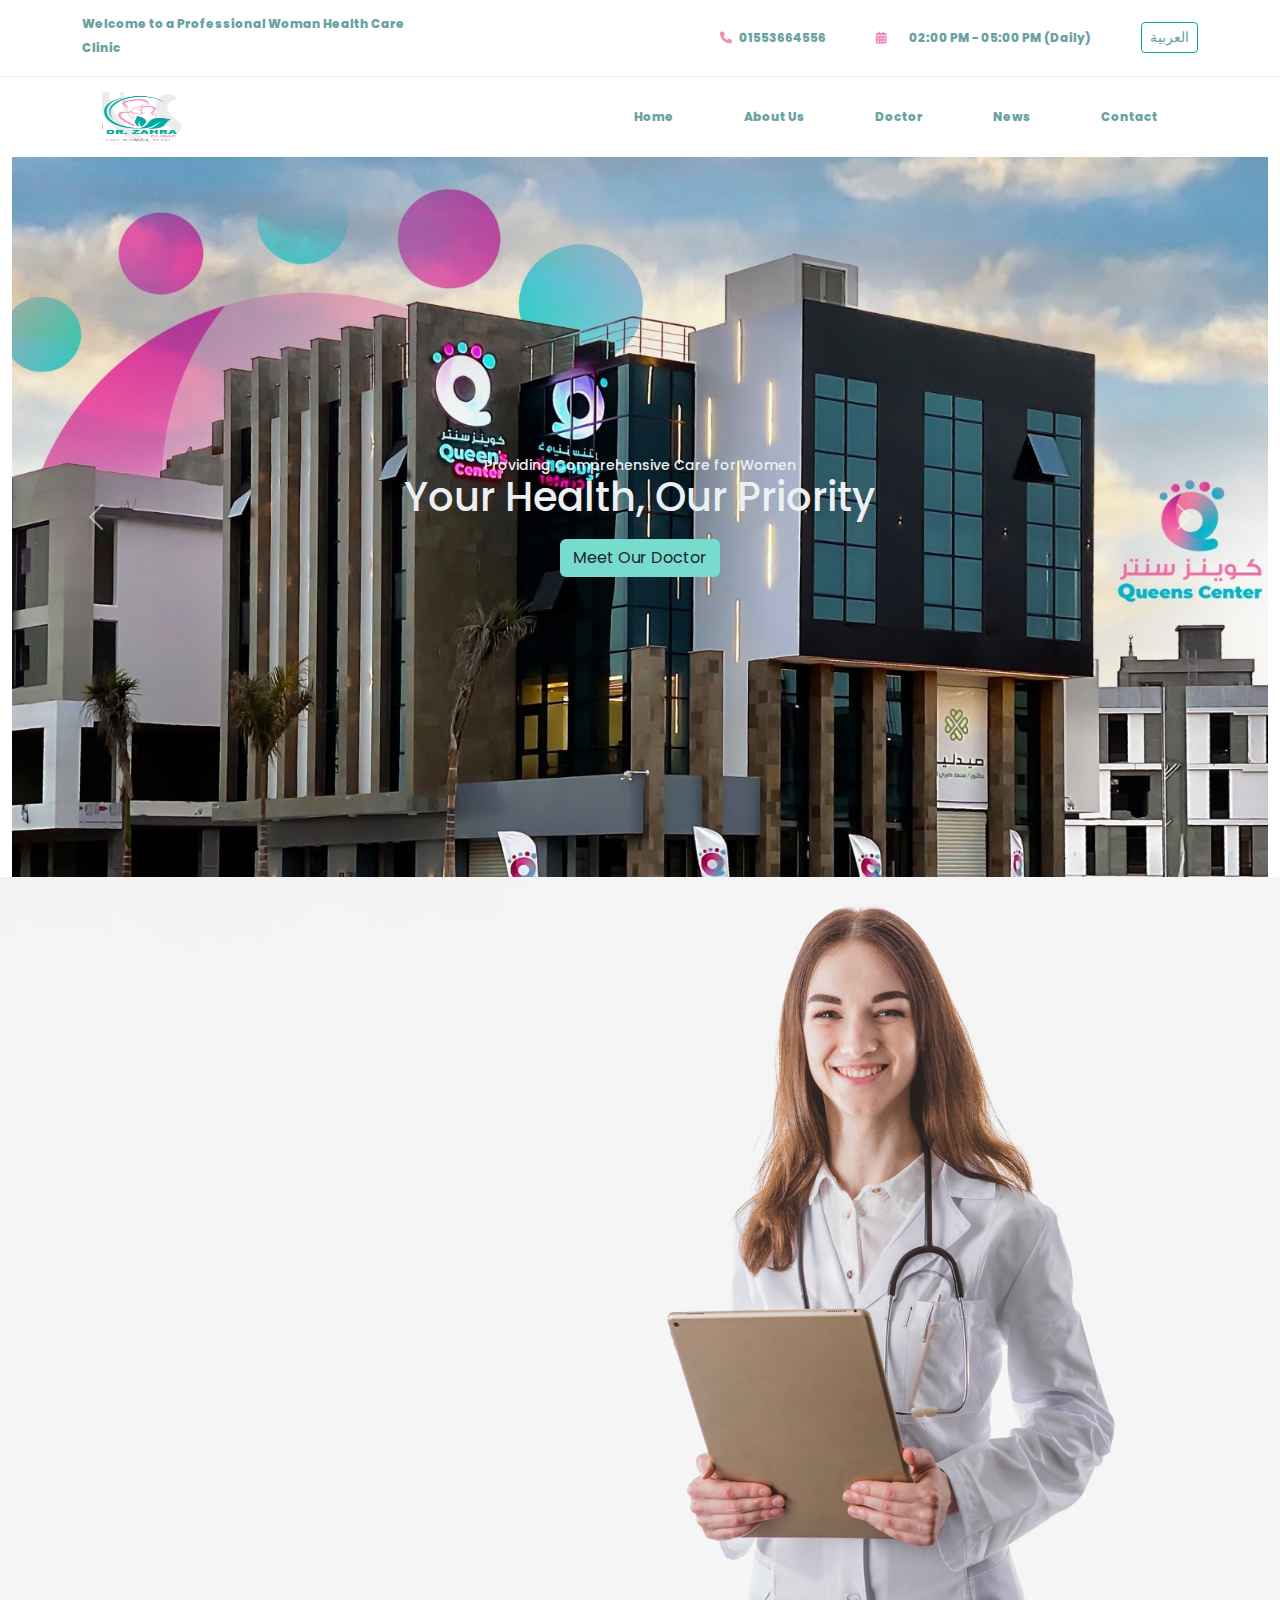
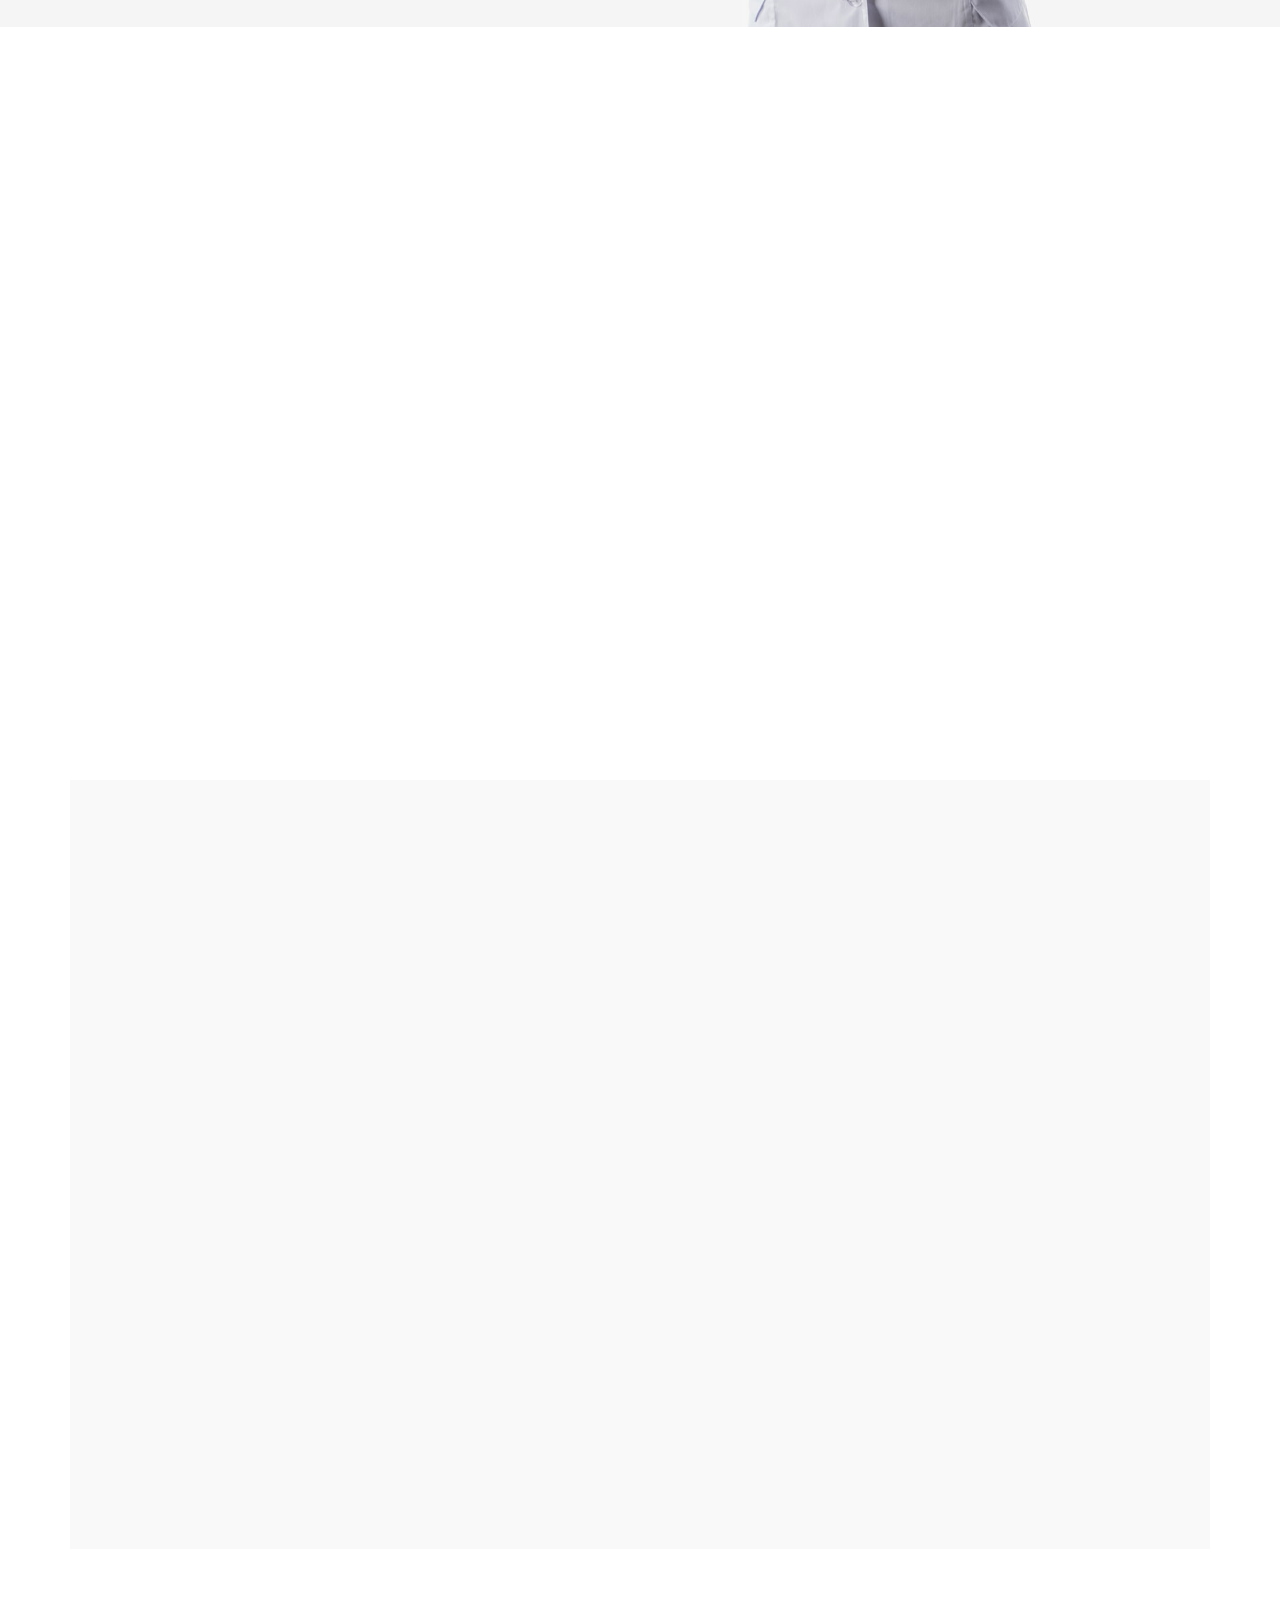
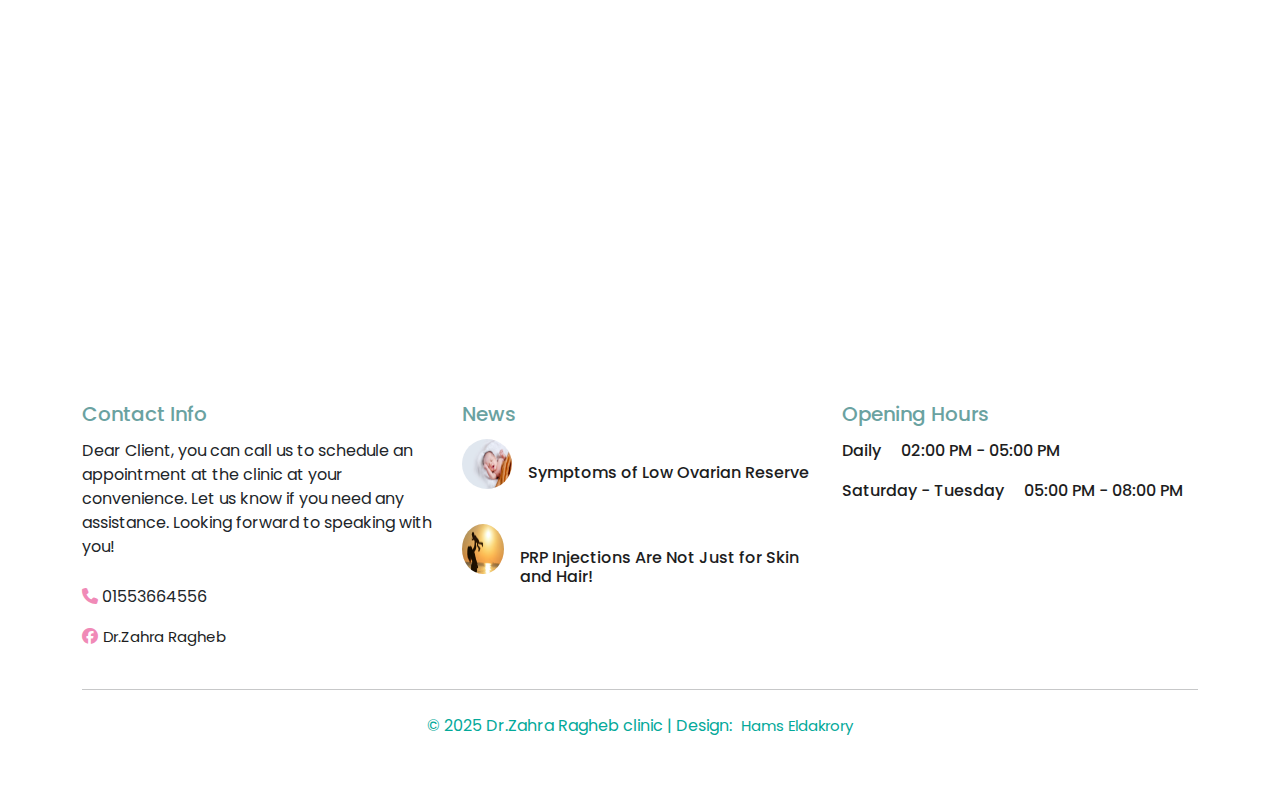
==== index.html @ 0538b7ca "edit photos link" ====
<!DOCTYPE html>
<html lang="en" dir="ltr">
<head>
    <meta charset="UTF-8">
    <meta name="viewport" content="width=device-width, initial-scale=1.0">
    <title>DR/Zahra Clinic</title>
    <link href="https://cdn.jsdelivr.net/npm/bootstrap@5.3.3/dist/css/bootstrap.min.css" rel="stylesheet">
    <script src="https://cdn.jsdelivr.net/npm/bootstrap@5.3.3/dist/js/bootstrap.bundle.min.js"></script>
    <link rel="stylesheet" href="https://cdnjs.cloudflare.com/ajax/libs/font-awesome/6.7.2/css/all.min.css">
    <link rel="stylesheet" href="https://cdnjs.cloudflare.com/ajax/libs/animate.css/4.1.1/animate.min.css"/>
    <link rel="stylesheet" href="./style/main.css">
    <script src="https://cdnjs.cloudflare.com/ajax/libs/wow/1.1.2/wow.min.js"></script>
</head>
<body>
    <header>
        <div class="container">
            <div class="row align-items-center">
                <div class="col-md-4 col-sm-5">
                    <p data-en="Welcome to a Professional Woman Health Care Clinic" data-ar="مرحبًا بكم في عيادة الرعاية الصحية المتخصصة للنساء">Welcome to a Professional Woman Health Care Clinic</p>
                </div>
                <div class="details col-md-8 col-sm-7 text-md-end">
                    <span class="me-3"><i class="fa-solid fa-phone"></i> 01553664556</span>
                    <span class="me-3"><i class="fa-solid fa-calendar-days"></i> <span data-en="02:00 PM - 05:00 PM (Daily)" data-ar="02:00 م - 05:00 م (يوميًا)">02:00 PM - 05:00 PM (Daily)</span></span>
                    <button id="lang-switch" class="btn btn-sm ">العربية</button>
                </div>
            </div>
        </div>
    </header>
    
    <nav class="navbar navbar-expand-lg navbar-light">
        <div class="container">
            <a class="navbar-brand" href="clinic.html"><img src="public/logo-removebg-preview.png" alt="logo"></a>
            <button class="navbar-toggler" type="button" data-bs-toggle="collapse" data-bs-target="#navbarNav">
                <span class="navbar-toggler-icon"></span>
            </button>
            <div class="collapse navbar-collapse" id="navbarNav">
                <ul class="navbar-nav ms-auto">
                    <li class="nav-item"><a class="nav-link" href="#top" data-en="Home" data-ar="الرئيسية">Home</a></li>
                    <li class="nav-item"><a class="nav-link" href="#about" data-en="About Us" data-ar="معلومات عنا">About Us</a></li>
                    <li class="nav-item"><a class="nav-link" href="#doctor-section" data-en="Doctor" data-ar="الطبيبة">Doctor</a></li>
                    <li class="nav-item"><a class="nav-link" href="#news" data-en="News" data-ar="الأخبار">News</a></li>
                    <li class="nav-item"><a class="nav-link" href="#google-map" data-en="Contact" data-ar="تواصل معنا">Contact</a></li>
                </ul>
            </div>
        </div>
    </nav>
    <!--Home-->
<section id="home" class="slider">
    <div class="container-fluid">
        <div class="row">
            <div id="carouselExample" class="carousel slide" data-bs-ride="carousel">
                <div class="carousel-inner">
                    <div class="carousel-item active item-first">
                        <div class="caption text-center">
                            <div class=" words offset-md-1 col-md-10">
                                <h3 data-en="Providing Comprehensive Care for Women" data-ar="توفير رعاية متكاملة ومتميزة للنساء">Providing Comprehensive Care for Women</h3>
                                <h1 data-en="Your Health, Our Priority" data-ar="صحتك هي أولويتنا">Your Health, Our Priority</h1>
                                <a href="#doctor-section" class="btn banner-btn" data-en="Meet Our Doctor" data-ar="تعرف على الطبيبة">Meet Our Doctor</a>
                            </div>
                        </div>
                    </div>
                    <div class="carousel-item item-second">
                        <div class="caption text-center">
                            <div class="words offset-md-1 col-md-10">
                                <h3 data-en="Dedicated to Women's Wellness" data-ar="مكرسون لصحة المرأة">Dedicated to Women's Wellness</h3>
                                <h1 data-en="Empowering Healthy Lives" data-ar="رعاية متكاملة لصحة الأم والجنين">Empowering Healthy Lives</h1>
                                <a href="#about" class="btn banner-btn" data-en="More About Us" data-ar="المزيد عنا">More About Us</a>
                            </div>
                        </div>
                    </div>
                    <div class="carousel-item item-third">
                        <div class="words caption text-center">
                            <div class="offset-md-1 col-md-10">
                                <h3 data-en="Expert Care for Every Stage of Life" data-ar="رعاية متخصصة لكل مرحلة من مراحل الحياة">Expert Care for Every Stage of Life</h3>
                                <h1 data-en="Compassionate & Personalized Treatment" data-ar="عناية لطيفة ومخصصة للمرأة">Compassionate & Personalized Treatment</h1>
                                <a href="#news" class="btn banner-btn" data-en="News" data-ar="الأخبار">News</a>
                            </div>
                        </div>
                    </div>
                </div>
                <button class="carousel-control-prev" type="button" data-bs-target="#carouselExample" data-bs-slide="prev">
                    <span class="carousel-control-prev-icon" aria-hidden="true"></span>
                    <span class="visually-hidden">Previous</span>
                </button>
                <button class="carousel-control-next" type="button" data-bs-target="#carouselExample" data-bs-slide="next">
                    <span class="carousel-control-next-icon" aria-hidden="true"></span>
                    <span class="visually-hidden">Next</span>
                </button>
            </div>
        </div>
    </div>
</section>
<!--About Us-->
<section id="about">
    <div class="container">
        <div class="row">
            <div class="col-lg-6 col-md-6">
                <div class="about-info">
                    <h2 class="wow animate__animated animate__fadeInUp" id="fadeElement" data-wow-delay="0.6s" data-en="Welcome to our clinic for Women's Health Care" data-ar="مرحبًا بكم في عيادتنا لرعاية صحة المرأة">Welcome to our clinic for Women's Health Care</h2>
                    <div class="wow animate__animated animate__fadeInUp" id="fadeText" data-wow-delay="0.8s">
                        <p class="ms-3" data-en="A women's and obstetrics clinic is dedicated to providing exceptional healthcare 
                        services tailored to women's needs. The clinic specializes in advanced fertility treatments, 
                        including IVF (In Vitro Fertilization) and plasma injections, to support women facing fertility challenges. 
                        It also offers pain-free delivery options to ensure a comfortable and safe childbirth experience. 
                        Committed to the highest standards of hygiene and care, the clinic prioritizes sterilization and patient comfort, 
                        creating a safe and reassuring environment for every woman. With expert medical professionals and state-of-the-art 
                        technology, the clinic strives to provide compassionate and effective care, ensuring the well-being of women 
                        at every stage of their journey." 
                        data-ar="تكرس عيادتنا لصحة المرأة وتقديم خدمات رعاية صحية متميزة تلبي احتياجات النساء.
                        تتخصص العيادة في علاجات الخصوبة المتقدمة، بما في ذلك التلقيح الصناعي (IVF) 
                        وحقن البلازما، لدعم النساء اللاتي يواجهن تحديات الخصوبة. كما توفر خيارات ولادة بدون
                        ألم لضمان تجربة ولادة مريحة وآمنة.
                        نحن ملتزمون بأعلى معايير النظافة والرعاية، حيث نولي أهمية كبيرة للتعقيم وراحة المريضات، مما يخلق بيئة آمنة ومطمئنة لكل امرأة.
                        بفضل فريقنا الطبي المتخصص والتكنولوجيا الحديثة، نسعى لتقديم رعاية رحيمة وفعالة لضمان صحة المرأة في جميع مراحل حياتها.">"A women's and obstetrics clinic is dedicated to providing exceptional healthcare 
                        services tailored to women's needs. The clinic specializes in advanced fertility treatments, 
                        including IVF (In Vitro Fertilization) and plasma injections, to support women facing fertility challenges. 
                        It also offers pain-free delivery options to ensure a comfortable and safe childbirth experience. 
                        Committed to the highest standards of hygiene and care, the clinic prioritizes sterilization and patient comfort, 
                        creating a safe and reassuring environment for every woman. With expert medical professionals and state-of-the-art 
                        technology, the clinic strives to provide compassionate and effective care, ensuring the well-being of women 
                        at every stage of their journey." </p>
                    </div>
                    <figure class="profile wow animate__animated animate__fadeInUp ms-2" id="fadeFigure" data-wow-delay="1s">
                        <img src="/public/logo.png" class="img-fluid" alt="logo">
                        <figcaption>
                            <h6 data-en="Dr. Zahra Ragheb" data-ar="الدكتورة الزهراء اسماعيل راغب">Dr. Zahra Ragheb</h6>
                        </figcaption>
                    </figure>
                </div>
            </div>
        </div>
    </div>
</section>
<section class="container my-5" id="doctor-section">
    <div class="text-center mb-4 wow animate__animated animate__fadeInUp" data-wow-delay="0.3s">
        <h1 class="fw-bold" data-en="Meet Our Doctor" data-ar="تعرف على طبيبتنا">Meet Our Doctor</h1>
    </div>
    <div class="row align-items-center">
        <div class="col-md-6 wow animate__animated animate__fadeInUp" data-wow-delay="0.5s">
            <h3 class="fw-bold" data-en="Dr. Zahraa Ismail Ragheb" data-ar="الدكتورة الزهراء إسماعيل راغب">Dr. Zahraa Ismail Ragheb</h3>
            <ul>
                <li data-en="Lecturer and Consultant in Obstetrics, Gynecology, and Infertility at the Faculty of Medicine" data-ar="محاضرة ومستشارة في طب النساء والتوليد والعقم في كلية الطب">Lecturer and Consultant in Obstetrics, Gynecology, and Infertility at the Faculty of Medicine</li>
                <li data-en="Specialist in Obstetrics and Gynecology" data-ar="متخصصة في طب النساء والتوليد">Specialist in Obstetrics and Gynecology</li>
                <li data-en="Master's Degree in Obstetrics and Gynecology" data-ar="حاصلة على درجة الماجستير في طب النساء والتوليد">Master's Degree in Obstetrics and Gynecology</li>
                <li data-en="Fellow of the Royal College in England" data-ar="زميلة الكلية الملكية في إنجلترا">Fellow of the Royal College in England</li>
                <li data-en="Consultant in IVF (In Vitro Fertilization)" data-ar="استشارية في التلقيح الصناعي">Consultant in IVF (In Vitro Fertilization)</li>
                <li data-en="Consultant in Female Aesthetic Medicine" data-ar="استشارية في الطب التجميلي النسائي">Consultant in Female Aesthetic Medicine</li>
            </ul>
        </div>
        <div class="col-md-6 text-center wow animate__animated animate__fadeInUp" data-wow-delay="0.7s">
            <img src="public/pregnency.jpg" alt="Pregnant Woman" class="img-fluid rounded">
        </div>
    </div>
</section>
<!--News Section-->
<section id="news" class="container my-5">
    <div class="text-center mb-4 wow animate__animated animate__fadeInUp" data-wow-delay="0.3s">
        <h1 class="fw-bold" data-en="Latest News" data-ar="أحدث الأخبار">Latest News</h1>
    </div>

    <div class="row">
        <!-- News Item 1 -->
        <div class="col-lg-4 col-md-6 mb-4 wow animate__animated animate__fadeInUp" data-wow-delay="0.4s">
            <div class="news-thumb card border-0 shadow-sm">
                <a href="#" data-bs-toggle="modal" data-bs-target="#newsModal1">
                    <img src="public/photo3.jpg" class="card-img-top rounded" alt="">
                </a>
                <div class="card-body">
                    <h3 class="mt-2">
                        <a href="#" class="head text-decoration-none" data-bs-toggle="modal" data-bs-target="#newsModal1" data-en="Tips for Pregnant Women in the First Months" data-ar="نصائح للحوامل في الأشهر الأولى">Tips for Pregnant Women in the First Months</a>
                    </h3>
                    <p class="news-text" data-en="A pregnant woman can try some other habits to reduce nausea." data-ar="يمكن للمرأة الحامل تجربة بعض العادات لتقليل الغثيان.">A pregnant woman can try some other habits to reduce nausea.</p>
                    <button class="btn btn1 btn-sm" data-bs-toggle="modal" data-bs-target="#newsModal1" data-en="Read More" data-ar="اقرأ المزيد">Read More</button>
                </div>
            </div>
        </div>

        <!-- News Item 2 -->
        <div class="col-lg-4 col-md-6 mb-4 wow animate__animated animate__fadeInUp" data-wow-delay="0.5s">
            <div class="news-thumb card border-0 shadow-sm">
                <a href="#" data-bs-toggle="modal" data-bs-target="#newsModal2">
                    <img src="public/photo2 (1).jpg" class="card-img-top rounded" alt="">
                </a>
                <div class="card-body">
                    <h3 class="mt-2">
                        <a href="#" class="head text-decoration-none" data-bs-toggle="modal" data-bs-target="#newsModal2" data-en="PRP Injections Are Not Just for Skin and Hair!" data-ar="البلازما ليست للبشرةوالشعرفقط!">PRP Injections Are Not Just for Skin and Hair!</a>
                    </h3>
                    <p class="news-text" data-en="PRP (Platelet-Rich Plasma) is now being used in cosmetic gynecology for treatment." data-ar="استخدام حقن البلازما في طب التجميل النسائي للعلاج.">PRP (Platelet-Rich Plasma) is now being used in cosmetic gynecology for treatment.</p>
                    <button class="btn btn1 btn-sm" data-bs-toggle="modal" data-bs-target="#newsModal2" data-en="Read More" data-ar="اقرأ المزيد">Read More</button>
                </div>
            </div>
        </div>

        <!-- News Item 3 -->
        <div class="col-lg-4 col-md-6 mb-4 wow animate__animated animate__fadeInUp" data-wow-delay="0.6s">
            <div class="news-thumb card border-0 shadow-sm">
                <a href="#" data-bs-toggle="modal" data-bs-target="#newsModal3">
                    <img src="public/photo2 (2).jpg" class="card-img-top rounded" alt="">
                </a>
                <div class="card-body">
                    <h3 class="mt-2">
                        <a href="#" class="head text-decoration-none" data-bs-toggle="modal" data-bs-target="#newsModal3" data-en="Symptoms of Low Ovarian Reserve" data-ar="أعراض انخفاض مخزون المبيض">Symptoms of Low Ovarian Reserve</a>
                    </h3>
                    <p class="news-text" data-en="There are no clear symptoms indicating a decrease in ovarian reserve." data-ar="لا توجد أعراض واضحة تشير إلى انخفاض مخزون المبيض.">There are no clear symptoms indicating a decrease in ovarian reserve.</p>
                    <button class="btn btn1 btn-sm" data-bs-toggle="modal" data-bs-target="#newsModal3" data-en="Read More" data-ar="اقرأ المزيد">Read More</button>
                </div>
            </div>
        </div>
    </div>
</section>
    <!-- News Modals -->
    <div class="modal fade" id="newsModal1" tabindex="-1" aria-labelledby="newsModal1Label" aria-hidden="true">
        <div class="modal-dialog modal-lg">
            <div class="modal-content">
                <div class="modal-header">
                    <h5 class="modal-title" id="newsModal1Label" data-en="Tips for Pregnant Women in the First Months" data-ar="نصائح للحوامل في الأشهر الأولى">Tips for Pregnant Women in the First Months</h5>
                    <button type="button" class="btn-close" data-bs-dismiss="modal" aria-label="Close"></button>
                </div>
                <div class="modal-body">
                    <img src="public/photo3.jpg" class="img-fluid mb-3" alt="">
                    <p data-en="Morning sickness is one of the most annoying symptoms for women at the beginning of pregnancy. Some women experience nausea and vomiting throughout the first months of pregnancy, which can be extremely bothersome. Although it can be difficult to control this type of nausea, doctors recommend certain tips for pregnant women in early pregnancy to help reduce morning sickness. Some of the most important tips include:" data-ar="الغثيان الصباحي هو أحد أكثر الأعراض إزعاجًا للنساء في بداية الحمل. تعاني بعض النساء من الغثيان والقيء خلال الأشهر الأولى من الحمل، مما قد يكون مزعجًا للغاية. على الرغم من صعوبة التحكم في هذا النوع من الغثيان، يوصي الأطباء ببعض النصائح للحوامل في بداية الحمل للمساعدة في تقليل الغثيان الصباحي. ومن أهم هذه النصائح:">
                    Morning sickness is one of the most annoying symptoms for women at the beginning of pregnancy. Some women experience nausea and vomiting throughout the first months of pregnancy, which can be extremely bothersome.
                    </p>
                    <ul class="modal-list">
                        <li data-en="Avoid using creams and perfumes with strong scents." data-ar="تجنب استخدام الكريمات والعطور ذات الروائح القوية.">Avoid using creams and perfumes with strong scents.</li>
                        <li data-en="Do not sleep on an empty stomach; eat a piece of fruit or drink a glass of milk before bedtime." data-ar="لا تنامي على معدة فارغة؛ تناولي قطعة من الفاكهة أو كوبًا من الحليب قبل النوم.">Do not sleep on an empty stomach; eat a piece of fruit or drink a glass of milk before bedtime.</li>
                        <li data-en="Do not move impublictely after waking up; rest for a while, drink a glass of juice, and then start moving." data-ar="لا تتحركي فور الاستيقاظ؛ استريحي قليلًا، اشربي كوبًا من العصير، ثم ابدئي بالحركة.">Do not move impublictely after waking up; rest for a while, drink a glass of juice, and then start moving.</li>
                        <li data-en="Avoid eating fried and fatty foods for dinner. Instead, opt for a light and healthy meal consisting of yogurt, fruit, and a glass of juice." data-ar="تجنبي تناول الأطعمة المقلية والدهنية في العشاء. بدلًا من ذلك، اختاري وجبة خفيفة وصحية تتكون من الزبادي، الفاكهة، وكوب من العصير.">Avoid eating fried and fatty foods for dinner. Instead, opt for a light and healthy meal consisting of yogurt, fruit, and a glass of juice.</li>
                    </ul>
                </div>
            </div>
        </div>
    </div>
    
    <div class="modal fade" id="newsModal2" tabindex="-1" aria-labelledby="newsModal2Label" aria-hidden="true">
        <div class="modal-dialog modal-lg">
            <div class="modal-content">
                <div class="modal-header">
                    <h5 class="modal-title" id="newsModal2Label" data-en="PRP Injections Are Not Just for Skin and Hair!" data-ar="حقن البلازما ليست فقط للبشرة والشعر!">PRP Injections Are Not Just for Skin and Hair!</h5>
                    <button type="button" class="btn-close" data-bs-dismiss="modal" aria-label="Close"></button>
                </div>
                <div class="modal-body">
                    <img src="public/photo2 (1).jpg" class="img-fluid mb-3" alt="">
                    <p data-en="PRP (Platelet-Rich Plasma) is now being used in cosmetic gynecology for the treatment of:" data-ar="يتم الآن استخدام حقن البلازما الغنية بالصفائح الدموية (PRP) في طب التجميل النسائي لعلاج:">
                    PRP (Platelet-Rich Plasma) is now being used in cosmetic gynecology for the treatment of:</p>
                    <ul class="modal-list">
                        <li data-en="Mild vaginal laxity" data-ar="ارتخاء مهبلي خفيف">Mild vaginal laxity</li>
                        <li data-en="Early stages of urinary incontinence" data-ar="المراحل المبكرة من سلس البول">Early stages of urinary incontinence</li>
                        <li data-en="Vaginal dryness and recurrent infections" data-ar="جفاف المهبل والالتهابات المتكررة">Vaginal dryness and recurrent infections</li>
                        <li data-en="Low sexual arousal in women by injecting PRP into specific areas that enhance nerve signal transmission to the brain" data-ar="ضعف الإثارة الجنسية لدى النساء من خلال حقن البلازما في مناطق معينة تعزز نقل الإشارات العصبية إلى الدماغ">Low sexual arousal in women by injecting PRP into specific areas that enhance nerve signal transmission to the brain</li>
                        <li data-en="Brightening and rejuvenation of the intimate area" data-ar="تفتيح وتجديد المنطقة الحساسة">Brightening and rejuvenation of the intimate area</li>
                    </ul>
                </div>
            </div>
        </div>
    </div>
    <div class="modal fade" id="newsModal3" tabindex="-1" aria-labelledby="newsModal3Label" aria-hidden="true">
        <div class="modal-dialog modal-lg">
            <div class="modal-content">
                <div class="modal-header">
                    <h5 class="modal-title" id="newsModal3Label" data-en="Symptoms of Low Ovarian Reserve" data-ar="أعراض انخفاض مخزون المبيض">Symptoms of Low Ovarian Reserve</h5>
                    <button type="button" class="btn-close" data-bs-dismiss="modal" aria-label="Close"></button>
                </div>
                <div class="modal-body">
                    <img src="public/photo2 (2).jpg" class="img-fluid mb-3" alt="">
                    <p data-en="There are no clear symptoms indicating a decrease in ovarian reserve. However, some symptoms may appear in women experiencing this condition, such as:" data-ar="لا توجد أعراض واضحة تشير إلى انخفاض مخزون المبيض. ومع ذلك، قد تظهر بعض الأعراض لدى النساء اللاتي يعانين من هذه الحالة، مثل:">
                    There are no clear symptoms indicating a decrease in ovarian reserve. However, some symptoms may appear in women experiencing this condition, such as:</p>
                    <ul class="modal-list">
                        <li data-en="Difficulty getting pregnant." data-ar="صعوبة في الحمل.">Difficulty getting pregnant.</li>
                        <li data-en="Missed or delayed menstrual periods." data-ar="غياب أو تأخر الدورة الشهرية.">Missed or delayed menstrual periods.</li>
                        <li data-en="Shorter menstrual cycles (less than the normal average for a 28-year-old woman)." data-ar="دورات شهرية أقصر من المعتاد (أقل من المتوسط الطبيعي للمرأة البالغة من العمر 28 عامًا).">Shorter menstrual cycles (less than the normal average for a 28-year-old woman).</li>
                        <li data-en="Heavy menstrual bleeding." data-ar="نزيف حاد أثناء الدورة الشهرية.">Heavy menstrual bleeding.</li>
                        <li data-en="Miscarriage." data-ar="الإجهاض.">Miscarriage.</li>
                    </ul>
                    <p data-en="Some women may also experience primary ovarian insufficiency, which can cause symptoms such as:" data-ar="قد تعاني بعض النساء أيضًا من فشل المبيض الأولي، والذي قد يسبب أعراضًا مثل:">
                    Some women may also experience primary ovarian insufficiency, which can cause symptoms such as:</p>
                    <ul class="modal-list">
                        <li data-en="Hot flashes." data-ar="هبات ساخنة.">Hot flashes.</li>
                        <li data-en="Irregular menstrual cycles." data-ar="دورات شهرية غير منتظمة.">Irregular menstrual cycles.</li>
                        <li data-en="Vaginal dryness." data-ar="جفاف المهبل.">Vaginal dryness.</li>
                    </ul>
                    <p data-en="Diagnosis of Low Ovarian Reserve:" data-ar="تشخيص انخفاض مخزون المبيض:">
                    Diagnosis of Low Ovarian Reserve:</p>
                    <ul class="modal-list">
                        <li data-en="Blood Test - A blood test is performed on the second or third day of the menstrual cycle." data-ar="اختبار الدم - يتم إجراء فحص الدم في اليوم الثاني أو الثالث من الدورة الشهرية.">Blood Test - A blood test is performed on the second or third day of the menstrual cycle.</li>
                        <li data-en="Ultrasound Examination - A transvaginal ultrasound is used to assess the size of the ovaries and count the number of follicles in each ovary." data-ar="فحص الموجات فوق الصوتية - يتم استخدام الموجات فوق الصوتية عبر المهبل لتقييم حجم المبايض وحساب عدد الجريبات في كل مبيض.">Ultrasound Examination - A transvaginal ultrasound is used to assess the size of the ovaries and count the number of follicles in each ovary.</li>
                    </ul>
                </div>
            </div>
        </div>
    </div>
    <!-- GOOGLE MAP -->
<section id="google-map">
    <iframe src="https://www.google.com/maps/embed?pb=!1m14!1m8!1m3!1d3989.818320343149!2d0!3d0!3m2!1i1024!2i768!4f13.1!3m3!1m2!1s0x1458bf22a10bf0bf%3A0x7fbb64bd4aef137c!2z2YPZiNmK2YbYsiDYs9mG2KrYsSBRdWVlbnMgQ2VudGVy!5e0!3m2!1sen!2seg!4v1739269376881!5m2!1sen!2seg" width="100%" height="350" style="border:0;" allowfullscreen="" loading="lazy" referrerpolicy="no-referrer-when-downgrade"></iframe>
</section>

<!-- FOOTER -->
<footer class="py-5">
    <div class="container">
        <div class="row">
            <div class="col-md-4">
                <h5 data-en="Contact Info" data-ar="معلومات الاتصال">Contact Info</h5>
                <p data-en="Dear Client, you can call us to schedule an appointment at the clinic at your convenience. Let us know if you need any assistance. Looking forward to speaking with you!" data-ar="عزيزي العميل، يمكنك الاتصال بنا لتحديد موعد في العيادة في الوقت المناسب لك. أخبرنا إذا كنت بحاجة إلى أي مساعدة. نتطلع للتحدث معك!">
                Dear Client, you can call us to schedule an appointment at the clinic at your convenience. Let us know if you need any assistance. Looking forward to speaking with you!</p>
                <div class="contact-info">
                    <p> <i class="fa-solid fa-phone"></i> 01553664556 </p>
                    <p> <i class="fa-brands fa-facebook"></i><a href="https://www.facebook.com/profile.php?id=100064726072181" target="_blank">Dr.Zahra Ragheb</a></p>
                </div>
            </div>

            <div class="col-md-4">
                <h5 data-en="News" data-ar="الأخبار">News</h5>
                <div class="latest-stories d-flex">
                    <div class="stories-image">
                        <img src="public/photo2 (2).jpg" class="img-fluid" alt="">
                    </div>
                    <div class="stories-info ms-3">
                        <a href="#news"><h6 data-en="Symptoms of Low Ovarian Reserve" data-ar="أعراض انخفاض مخزون المبيض">Symptoms of Low Ovarian Reserve</h6></a>
                    </div>
                </div>
                <div class="latest-stories d-flex">
                    <div class="stories-image">
                        <img src="public/photo2 (1).jpg" class="img-fluid" alt="">
                    </div>
                    <div class="stories-info ms-3">
                        <a href="#news"><h6 data-en="PRP Injections Are Not Just for Skin and Hair!" data-ar="حقن البلازما ليست فقط للبشرة والشعر!">PRP Injections Are Not Just for Skin and Hair!</h6></a>
                    </div>
                </div>
            </div>

            
            <div class="col-md-4 opening-hours">
                <h5 data-en="Opening Hours" data-ar="ساعات العمل">Opening Hours</h5>
                <p><span data-en="Daily" data-ar="يوميًا">Daily</span> <span class="ms-3" data-en="02:00 PM - 05:00 PM" data-ar="02:00 م - 05:00 م">02:00 PM - 05:00 PM</span></p>
                <p><span data-en="Saturday - Tuesday" data-ar="السبت - الثلاثاء">Saturday - Tuesday</span> <span class="ms-3" data-en="05:00 PM - 08:00 PM" data-ar="05:00 م - 08:00 م">05:00 PM - 08:00 PM</span></p>
            </div>
        </div>

        <hr class="my-4">

        <div class="row text-center reserved">
            <p>
                <span data-en="© 2025 Dr.Zahra Ragheb clinic | Design: " data-ar="© 2025 عيادة د.الزهراء اسماعيل راغب | التصميم: ">© 2025 Dr.Zahra Ragheb clinic | Design: </span>
                <a class="emailme" href="mailto:hamseldakrory14@gmail.com" data-en="Hams Eldakrory" data-ar="همس الدكروري">Hams Eldakrory</a>
            </p>
        </div>
    </div>
</footer>
<script>
    new WOW().init();
    document.getElementById("lang-switch").addEventListener("click", function () {
        let htmlTag = document.documentElement;
        let isEnglish = htmlTag.lang === "en";
        
        // switch lang and direction
        htmlTag.lang = isEnglish ? "ar" : "en";
        htmlTag.dir = isEnglish ? "rtl" : "ltr";
        document.body.style.textAlign = isEnglish ? "right" : "left";
        
       // update text
        document.querySelectorAll("[data-en]").forEach(el => {
            el.innerText = isEnglish ? el.getAttribute("data-ar") : el.getAttribute("data-en");
        });
        
       // switch lang button
        this.innerText = isEnglish ? "English" : "العربية";
    });
</script>
</body>
</html>
---- style/main.css ----
/* general styling*/
@import url('https://fonts.googleapis.com/css2?family=Tajawal:wght@300;400;700&family=Poppins:wght@300;400;700&display=swap');
:root {
    --mainPink:  #f08ab7;
    --mainWhite: #ecf0f2;
    --mainBlack: #201d1e;
    --darkGreen: #6aa2a1;
    --mainGreen: #04a99a;
    --transGreen:#77dccd;
}
*{
    margin: 0;
    padding: 0;
    box-sizing: border-box;
}
body{
    font-family: 'Poppins',sans-serif;
    direction: ltr;
    text-align: left;
}
html[lang="ar"] body {
  font-family: 'Tajawal', sans-serif;
  direction: rtl;
}
#lang-switch {
  border: 1px solid var(--mainGreen);
  color: var(--darkGreen);
}
#lang-switch:hover{
  background-color: var(--mainGreen);
  color: var(--mainWhite);
}
/*Header*/
header {
    border-bottom: 1px solid var(--mainWhite);
    display: flex;
  }

  header .details {
    padding-left: 0;
  }

html[lang="ar"] header .details {
  padding-right: 400px;
}

header p,header span {
    color: var(--darkGreen);
    font-size: 12px;
    line-height: 24px;
    padding-top: 12px;
    font-weight: 800;
  }

  header span {
    display: inline-block;
    padding: 10px 15px;
  }

  header span i {
    color: var(--mainPink);
    margin-right: 5px;
  }
html[lang="ar"] header span i {
    margin-right: 0;
    margin-left: 5px;
}

/*NavBar*/
.navbar {
    border: none;
    margin-bottom: 0;
    padding: 10px 0;
    position: sticky;
    top: 0;
    background-color:#ffffff;
    padding: 10px;
    z-index: 1000; 
    
}
.navbar-brand img{
    width:100px;
    height: 50px;
    border-radius: 20px;
    padding-left: 20px;
}

.navbar .navbar-nav .nav-item .nav-link {
    font-size: 12px;
    font-weight: 800;
    padding-right: 40px;
    padding-left: 30px;
    transition: all ease-in-out 0.4s;
    color: var(--darkGreen);
}
html[lang="ar"] .navbar-nav{
  padding-right:550px;

}
.navbar .navbar-nav  .nav-link {
    border-radius: 3px;
    font-weight: 800;
    padding-top: 20px;
    padding-bottom: 20px;
}
.navbar .navbar-nav  .nav-link:hover ,.navbar .navbar-nav  .nav-link:focus{
    color: var(--mainPink);
}
.navbar-toggler {
    border: none;
    padding-top: 10px;
}

/*Home*/
#home h1 {
  color: var(--mainWhite);
  padding-bottom: 10px;
  margin-top: 0;
}

#home h3 {
  color: var(--mainWhite);
  font-size: 14px;
  margin: 0;
}

.caption {
  display: flex;
  justify-content: center;
  flex-direction: column;
  text-align: center;
  height: 100%;
}
html[lang="ar"] .words{
  padding-right:200px;

}
.carousel-item {
  background-position: center;
  background-repeat: no-repeat;
  background-size: cover;
  height: 80vh;
}

.item-first {
  background-image: url(/public/banner1.jpg);
}

.item-second {
  background-image: url(/public/banner3\ \(2\).jpg);
}

.item-third {
  background-image: url(/public/banner5.jpg);
}
.banner-btn{
  background-color: var(--transGreen);
}
.banner-btn:hover{
  background-color: var(--mainGreen);
}

/*About Us*/
#about {
  background: url('/public/about-bg.jpg') no-repeat top center;
  background-size: cover;
  padding-top: 150px;
  padding-bottom: 150px;
}
html[lang="ar"] #about{
  background: url('/public/about-bgM.jpg')  no-repeat top center;
  background-size: cover;
  padding-top: 150px;
  padding-bottom: 150px;
}
.profile {
  display: flex;
  align-items: center;
  margin-top: 1em;
}
.fa-solid{
  color: var(--mainPink);
}
#fadeElement{
  color: var(--darkGreen);
  padding-bottom: 5px;
}
.profile img {
  border-radius: 50%;
  width: 40px;
  height: 40px;
  margin-right: 1em;
}
.profile figcaption h5 {
  margin-top: 5px;
}

/*Doctor*/

#doctor-section {
  padding: 50px 0;
}

/* Section Header */
#doctor-section h1 {
  text-align: center;
  font-weight: 1000;
  margin-top: 20px;
  margin-bottom: 70px;
  color:var(--darkGreen);
}

/* Doctor Name */
#doctor-section h3 {
  font-size: 1.8rem;
  font-weight: 700;
  margin-bottom: 30px;
  color:var(--mainPink);
}

/* Doctor Description */
#doctor-section li {
  color:var(--mainBlack);
  line-height: 1.6;
  margin-bottom: 20px;
}

/* Doctor Image */
#doctor-section img {
  width: 100%;
  border-radius: 10px;
  object-fit: cover;
  box-shadow: 0px 4px 6px rgba(0, 0, 0, 0.1);
}

/* Responsive Design */
@media (max-width: 992px) {
  #doctor-section .row {
    flex-direction: column;
    text-align: center;
  }
}

/*News*/

#news {
  background: #f9f9f9;
  background-attachment: fixed;
  background-size: cover;
  padding: 60px 0;
}
#news h1{
  text-align: center;
  font-weight: 1000;
  margin-top: 20px;
  margin-bottom: 70px;
  color:var(--darkGreen);
}
.news-image img {
  width: 100%;
  border-radius: 10px;
}
.head{
  color: var(--mainPink);
}
.btn1 {
  background: var(--transGreen);
}
.btn1:hover{
  background:var(--mainGreen);
}

.modal-title{
  color: var(--mainPink);
  font-weight:500;
  margin-bottom: 5px;
}

html[lang="ar"] .modal-list{
  padding-right: 15px;

}
html[lang="ar"] .btn-close{
  margin-right: 470px;
}
/*Footer*/
footer {
  padding-top: 80px;
  padding-bottom: 40px;
}

footer h5 {
  padding-bottom: 5px;
  color: var(--darkGreen);
}

footer a {
  text-decoration: none;
  color: var(--mainBlack);
  font-size: 15px;
  padding-left: 5px;
}
.fa-brands{
  color: var(--mainPink);
}
footer a:hover {
  color:var(--mainGreen);
}

.contact-info {
  padding-top: 10px;
}
.latest-stories {
  margin-bottom: 20px;
}
.stories-image img {
  border-radius: 100%;
  width: 50px;
  height: 50px;
  margin-bottom: 15px;
}
.stories-info span {
  color: #858585;
  font-size: 12px;
}
html[lang="ar"] .stories-info{
  margin-top: 15px;
  padding-right: 5px;
}
.opening-hours p{
  font-weight: 500;
  color: var(--mainPink);
}
.opening-hours span{
  color: var(--mainBlack);
}
.reserved,.emailme{
  color: var(--mainGreen);
}
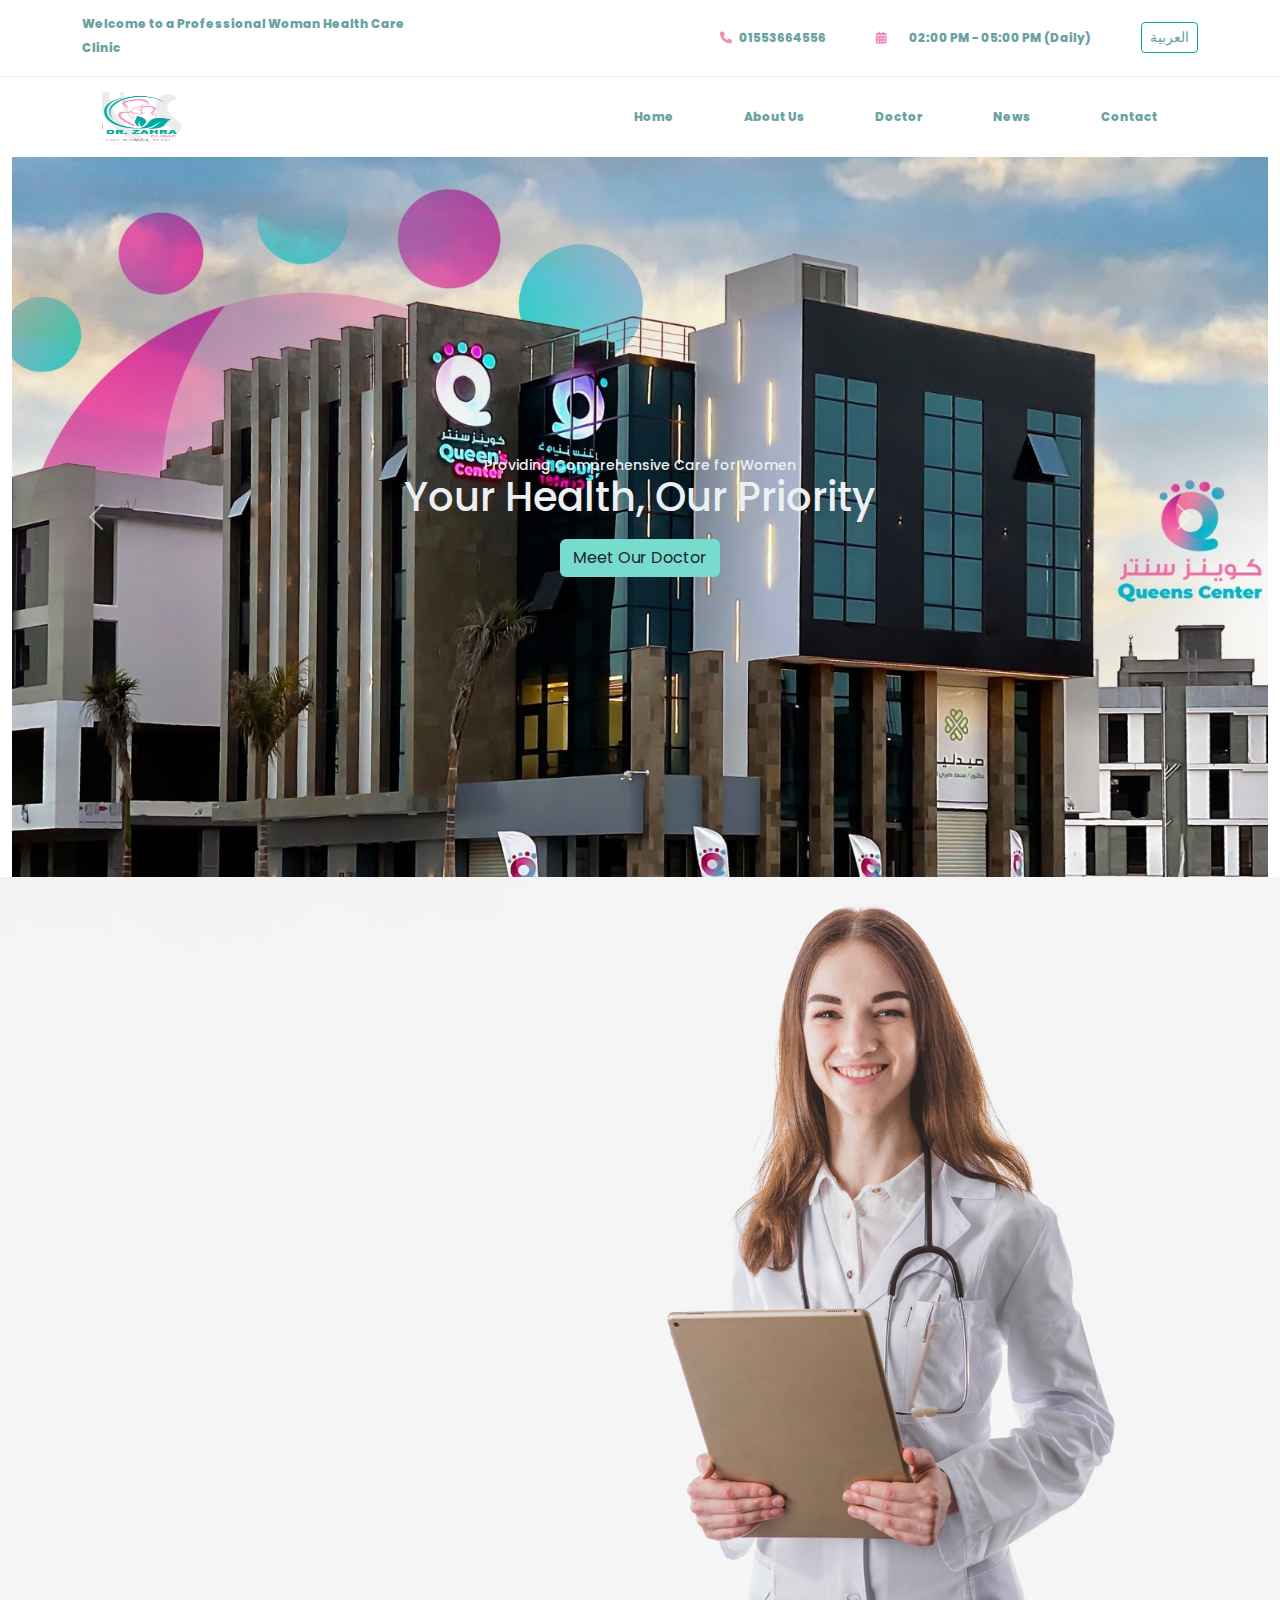
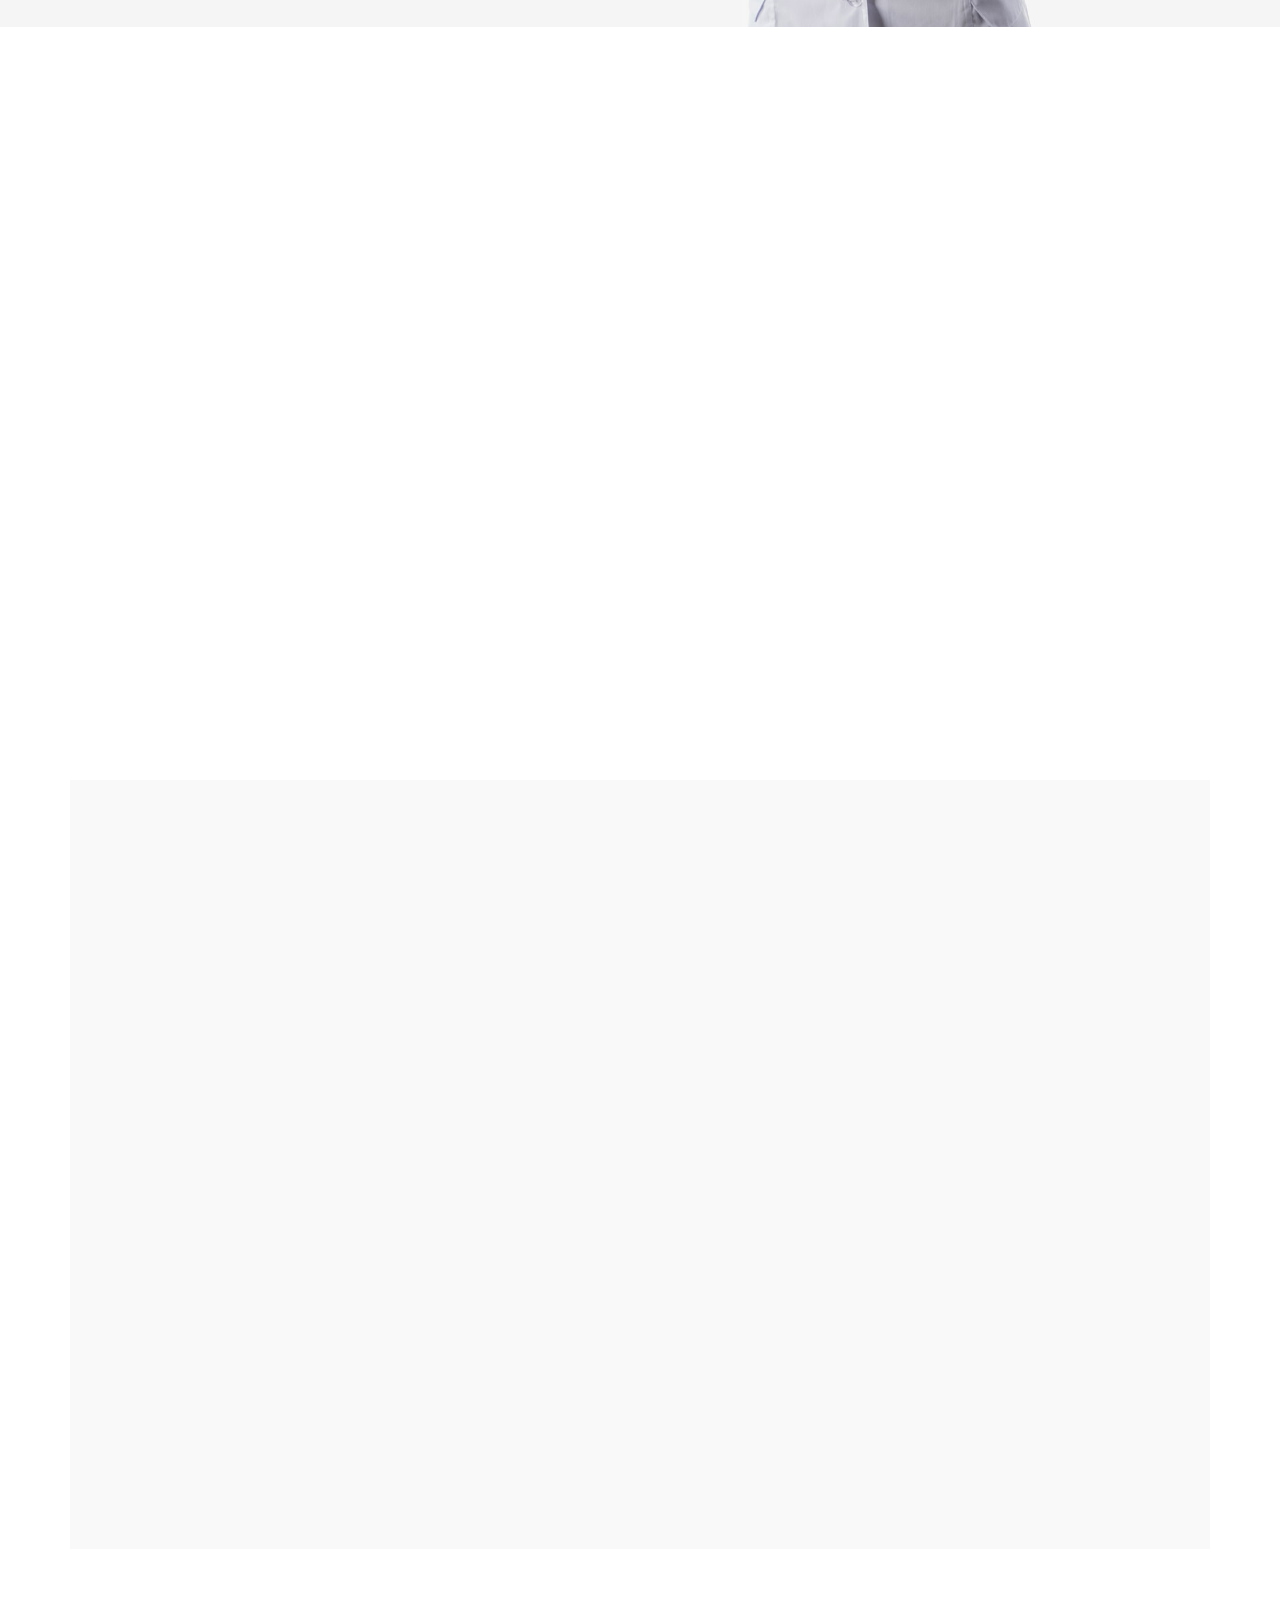
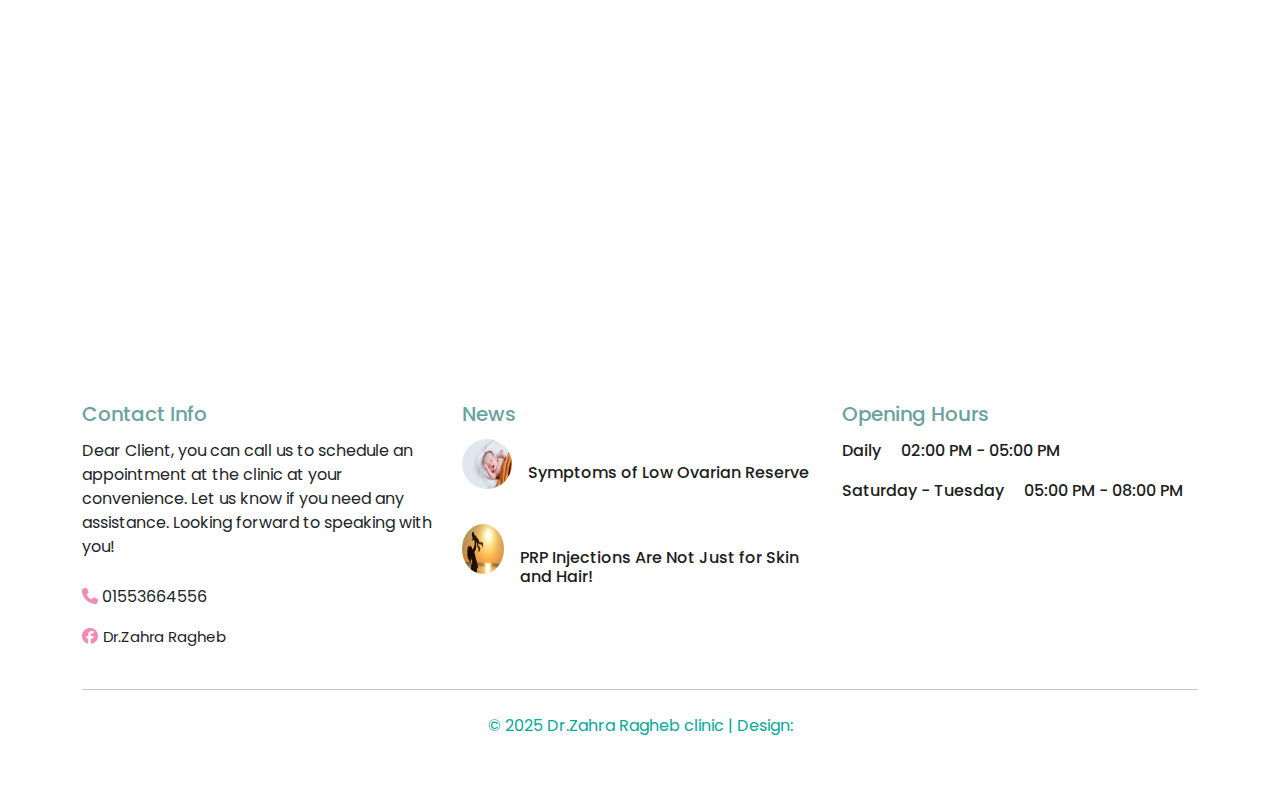
==== commit db7dca50: "edit1" ====
--- a/index.html
+++ b/index.html
@@ -341,7 +341,7 @@
         <div class="row text-center reserved">
             <p>
                 <span data-en="© 2025 Dr.Zahra Ragheb clinic | Design: " data-ar="© 2025 عيادة د.الزهراء اسماعيل راغب | التصميم: ">© 2025 Dr.Zahra Ragheb clinic | Design: </span>
-                <a class="emailme" href="mailto:hamseldakrory14@gmail.com" data-en="Hams Eldakrory" data-ar="همس الدكروري">Hams Eldakrory</a>
+               
             </p>
         </div>
     </div>
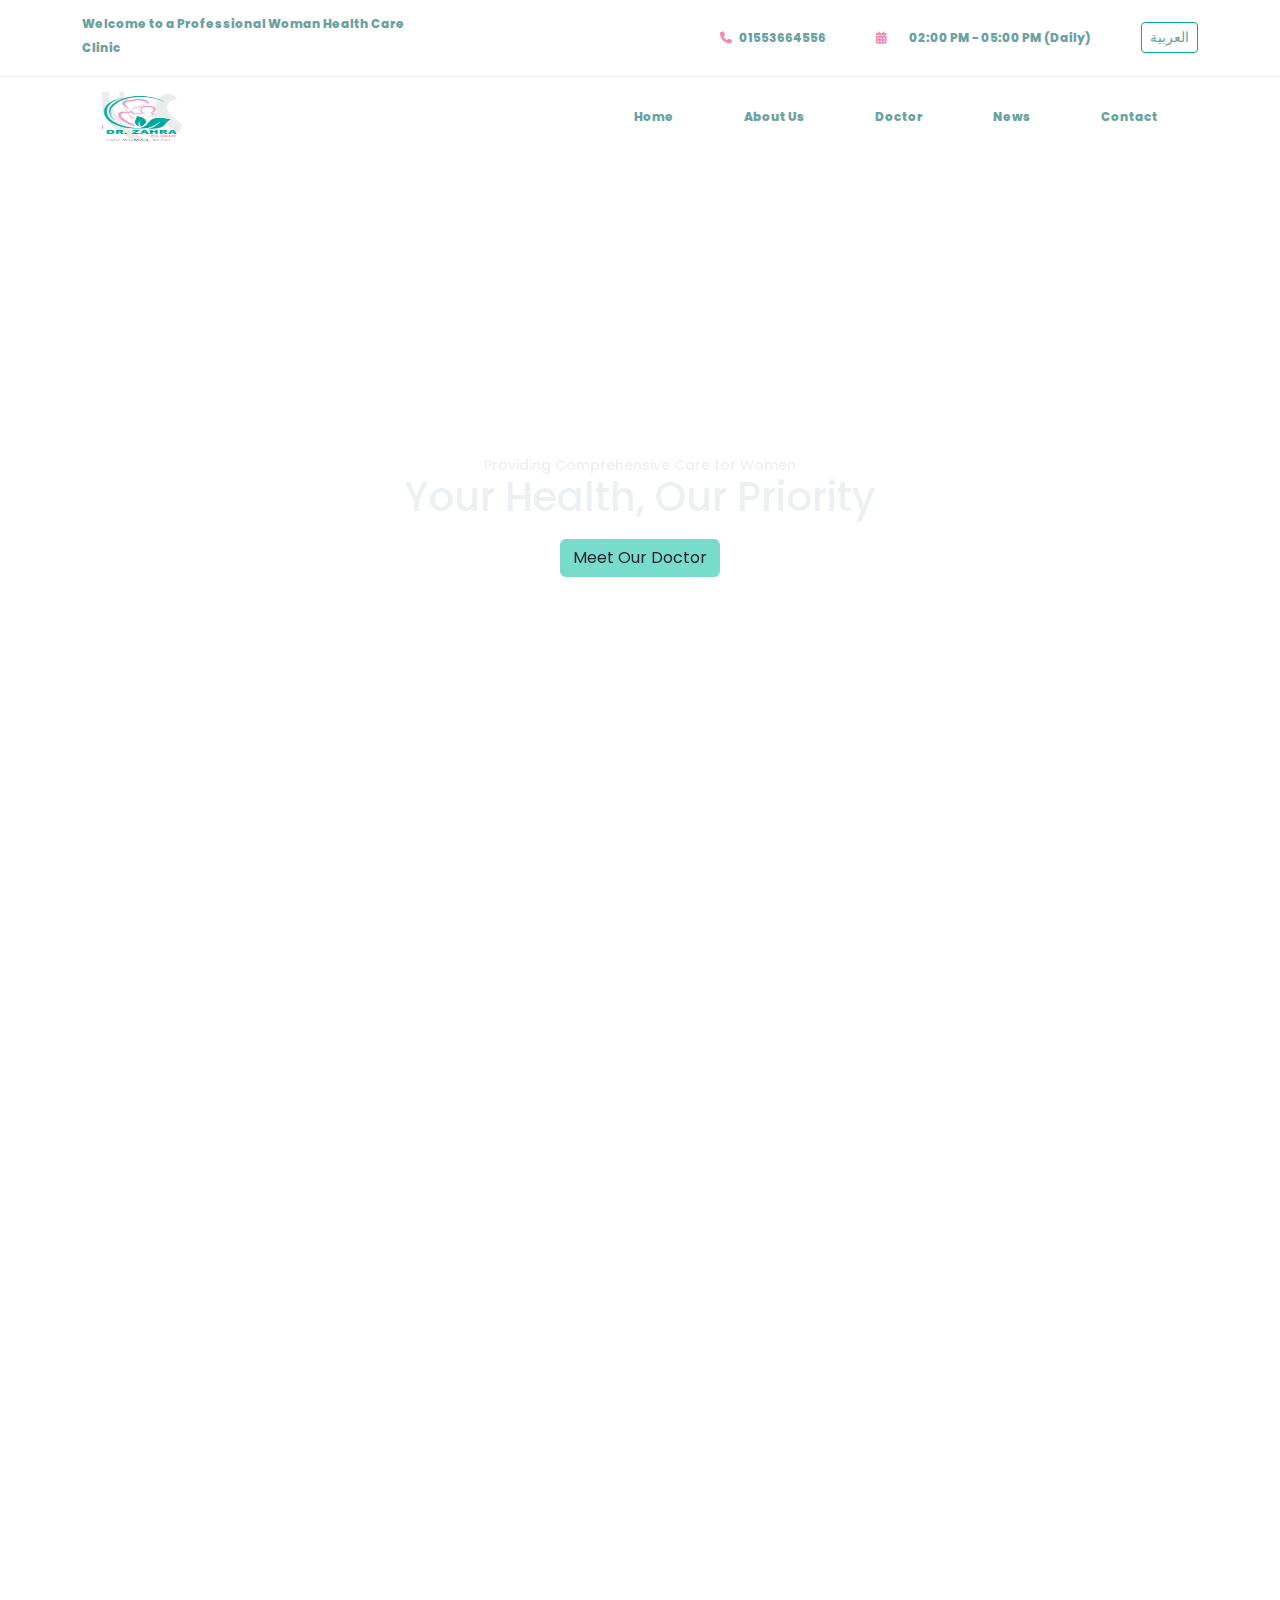
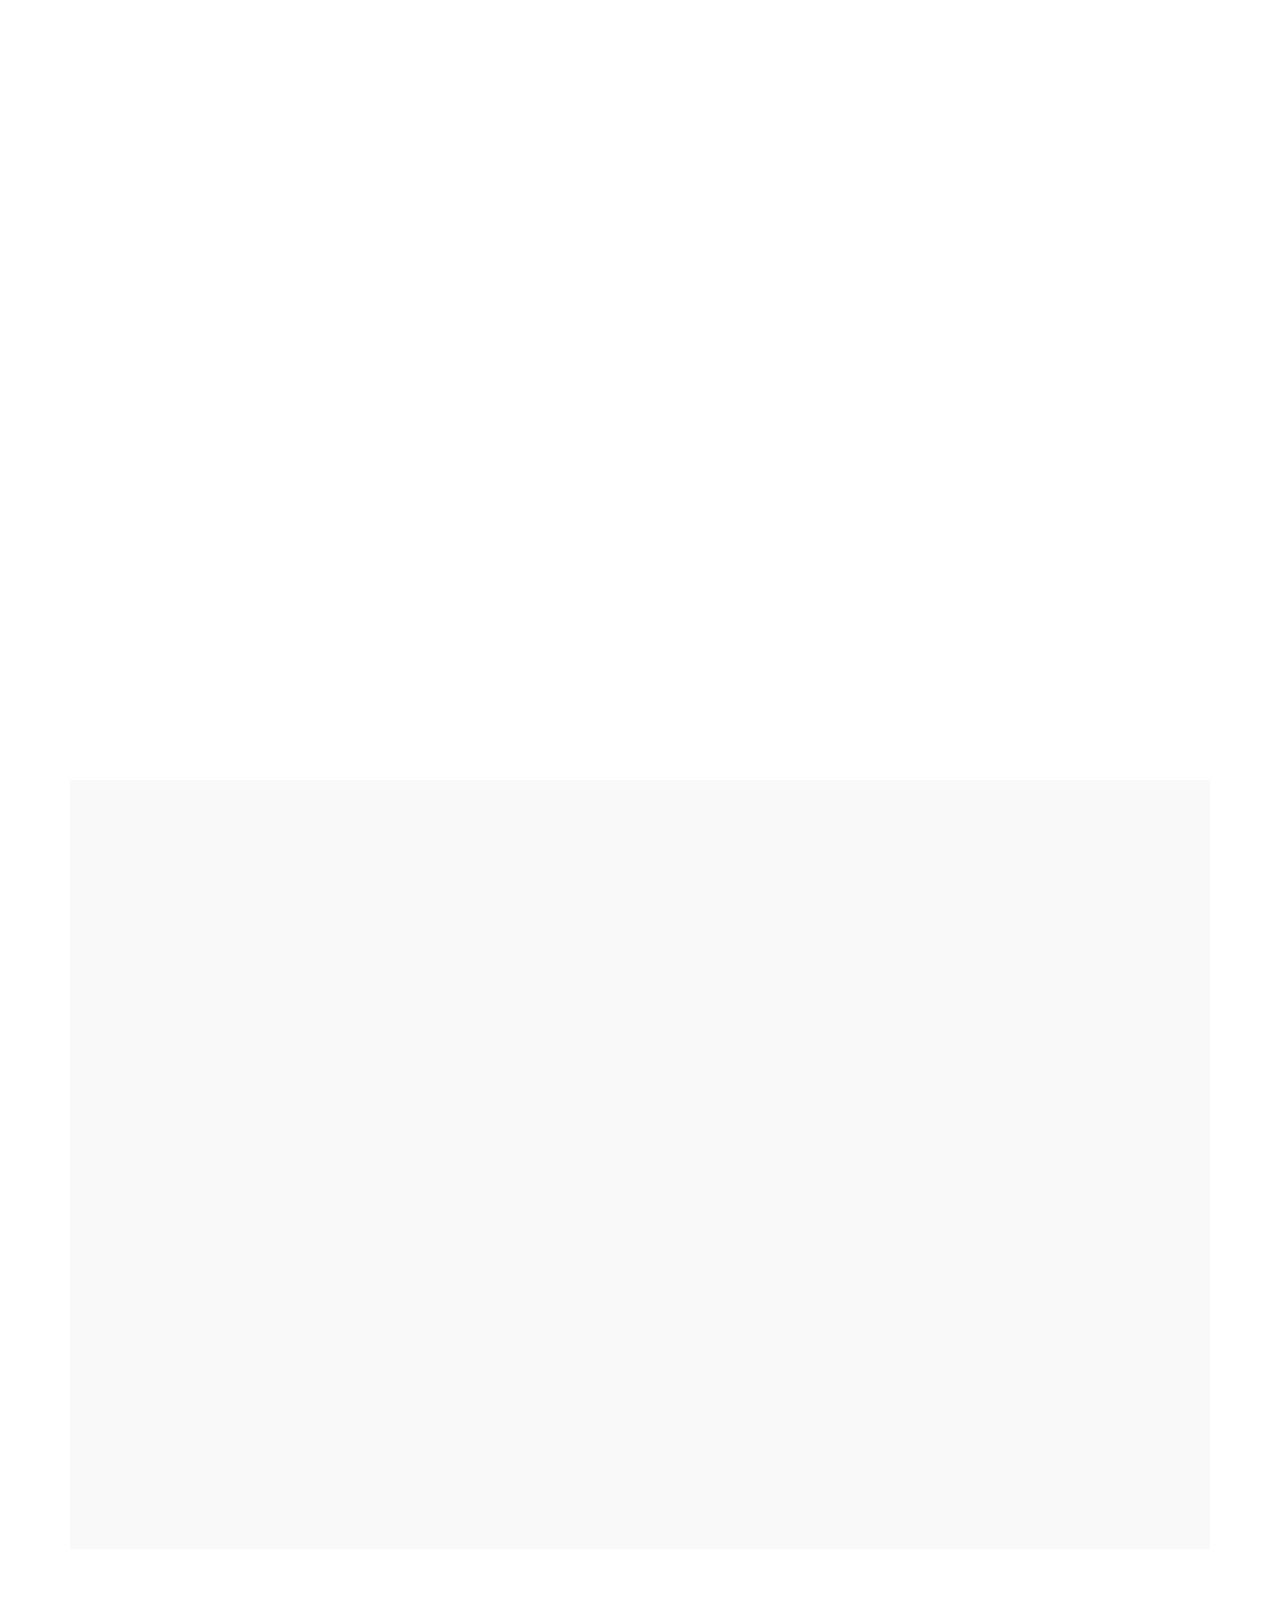
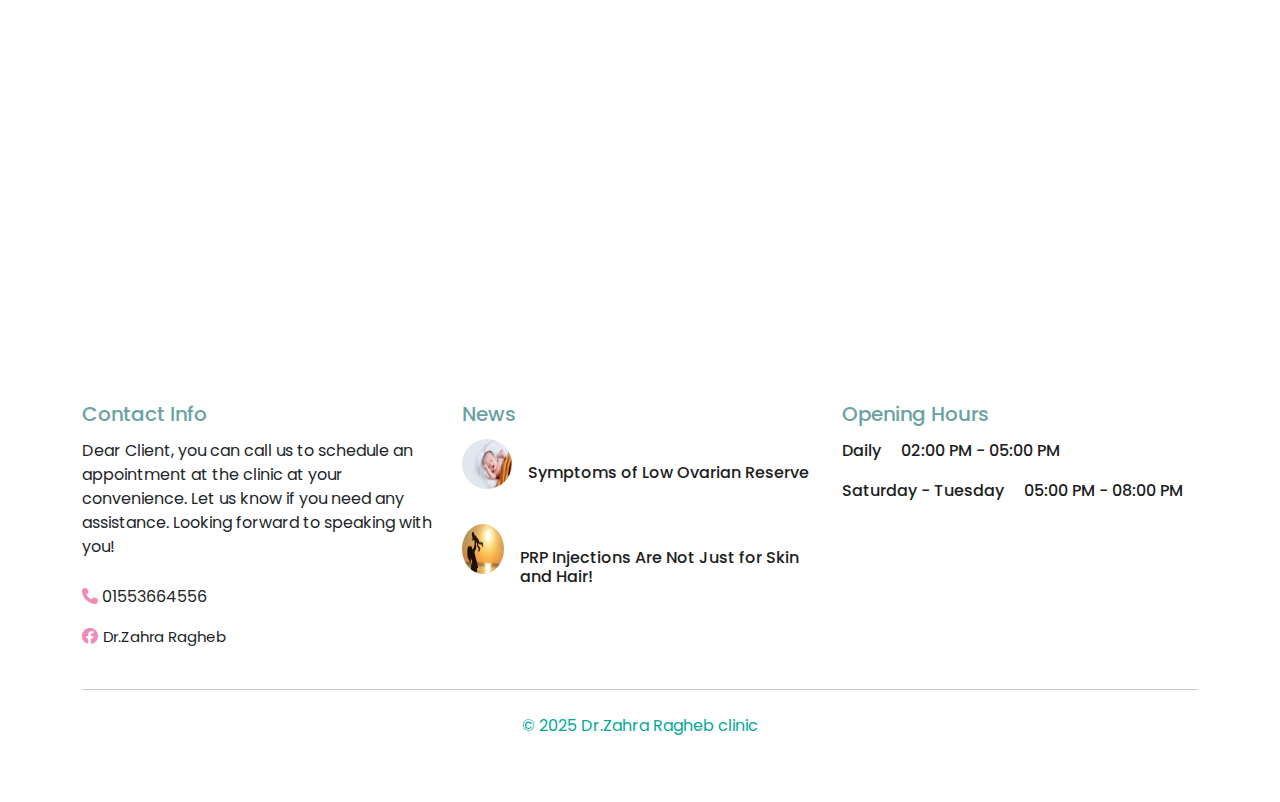
==== commit 884fd23a: "edit images path to be relative" ====
--- a/index.html
+++ b/index.html
@@ -121,7 +121,7 @@
                         at every stage of their journey." </p>
                     </div>
                     <figure class="profile wow animate__animated animate__fadeInUp ms-2" id="fadeFigure" data-wow-delay="1s">
-                        <img src="/public/logo.png" class="img-fluid" alt="logo">
+                        <img src="./public/logo.png" class="img-fluid" alt="logo">
                         <figcaption>
                             <h6 data-en="Dr. Zahra Ragheb" data-ar="الدكتورة الزهراء اسماعيل راغب">Dr. Zahra Ragheb</h6>
                         </figcaption>
@@ -340,7 +340,7 @@
 
         <div class="row text-center reserved">
             <p>
-                <span data-en="© 2025 Dr.Zahra Ragheb clinic | Design: " data-ar="© 2025 عيادة د.الزهراء اسماعيل راغب | التصميم: ">© 2025 Dr.Zahra Ragheb clinic | Design: </span>
+                <span data-en="© 2025 Dr.Zahra Ragheb clinic" data-ar="© 2025 عيادة د.الزهراء اسماعيل راغب  ">© 2025 Dr.Zahra Ragheb clinic</span>
                
             </p>
         </div>
--- a/style/main.css
+++ b/style/main.css
@@ -143,15 +143,15 @@
 }
 
 .item-first {
-  background-image: url(/public/banner1.jpg);
+  background-image: url(./public/banner1.jpg);
 }
 
 .item-second {
-  background-image: url(/public/banner3\ \(2\).jpg);
+  background-image: url(./public/banner3\ \(2\).jpg);
 }
 
 .item-third {
-  background-image: url(/public/banner5.jpg);
+  background-image: url(./public/banner5.jpg);
 }
 .banner-btn{
   background-color: var(--transGreen);
@@ -162,13 +162,13 @@
 
 /*About Us*/
 #about {
-  background: url('/public/about-bg.jpg') no-repeat top center;
+  background: url('./public/about-bg.jpg') no-repeat top center;
   background-size: cover;
   padding-top: 150px;
   padding-bottom: 150px;
 }
 html[lang="ar"] #about{
-  background: url('/public/about-bgM.jpg')  no-repeat top center;
+  background: url('./public/about-bgM.jpg')  no-repeat top center;
   background-size: cover;
   padding-top: 150px;
   padding-bottom: 150px;
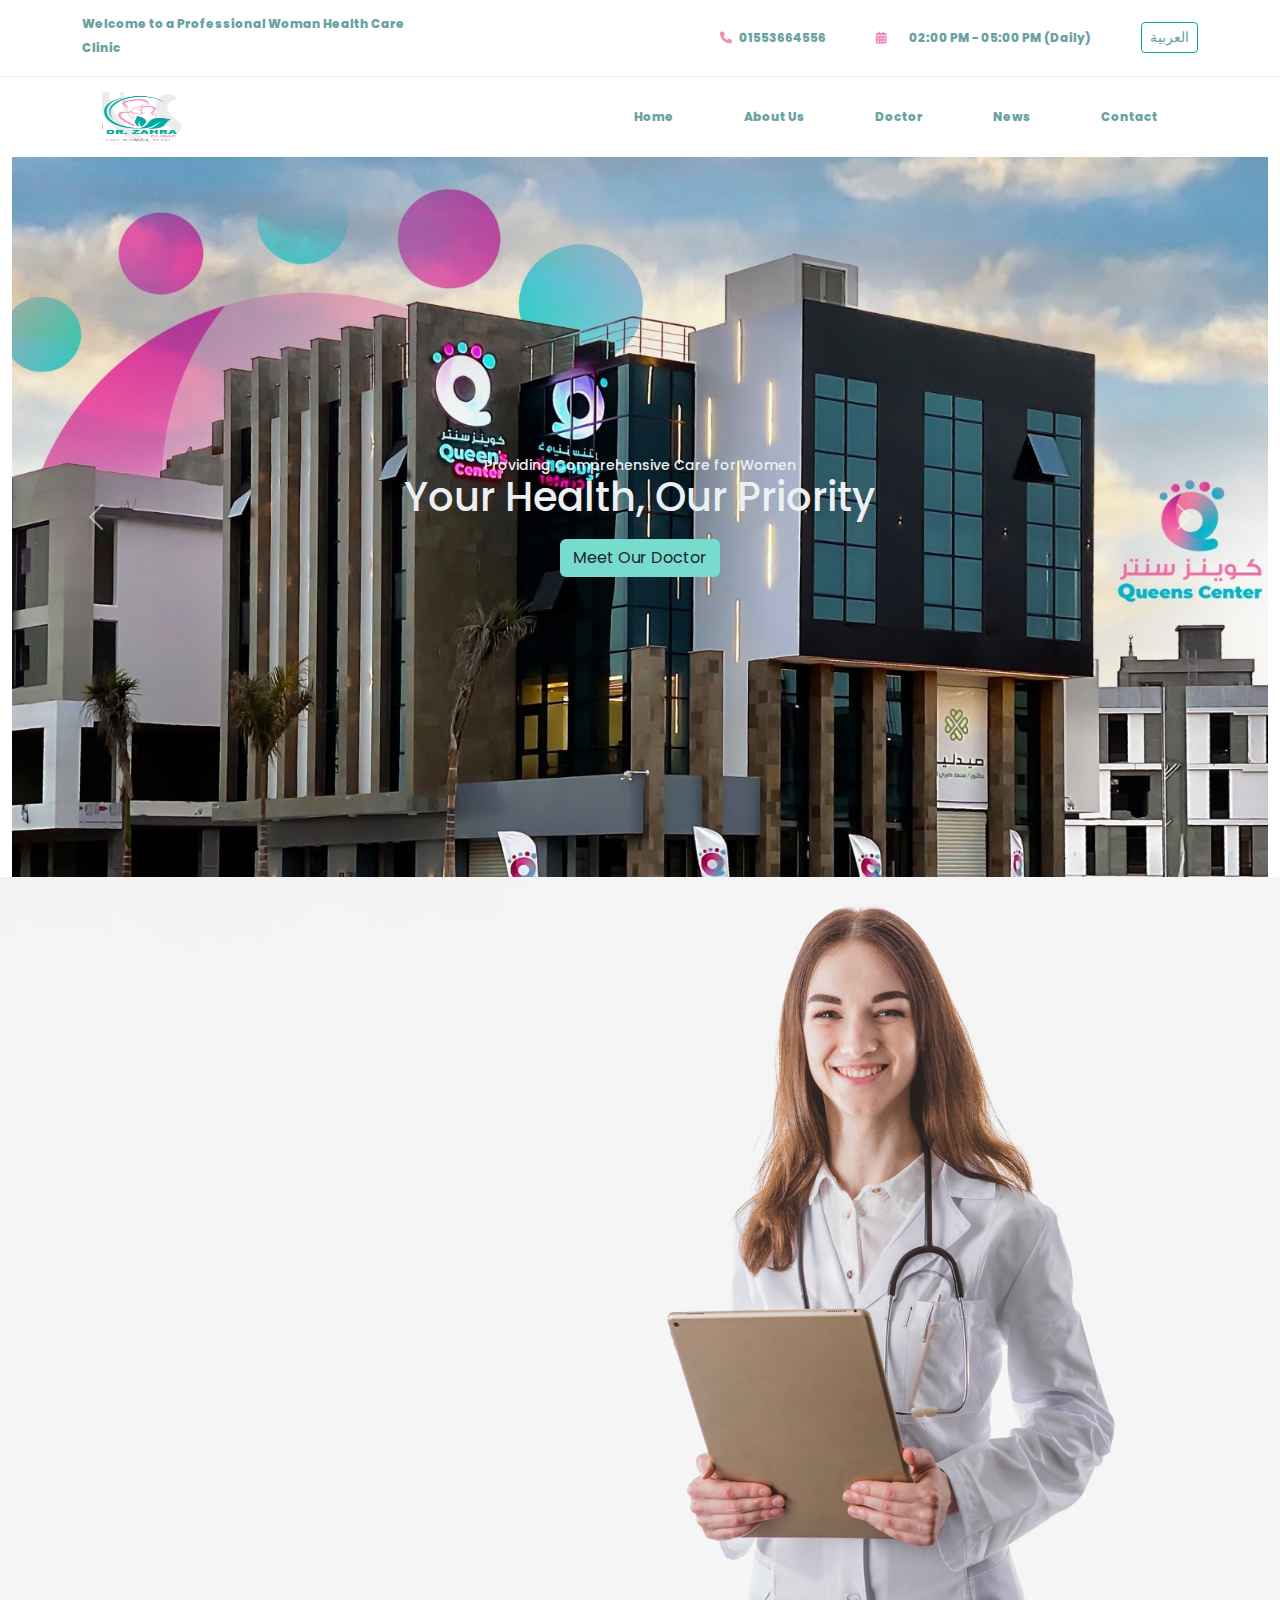
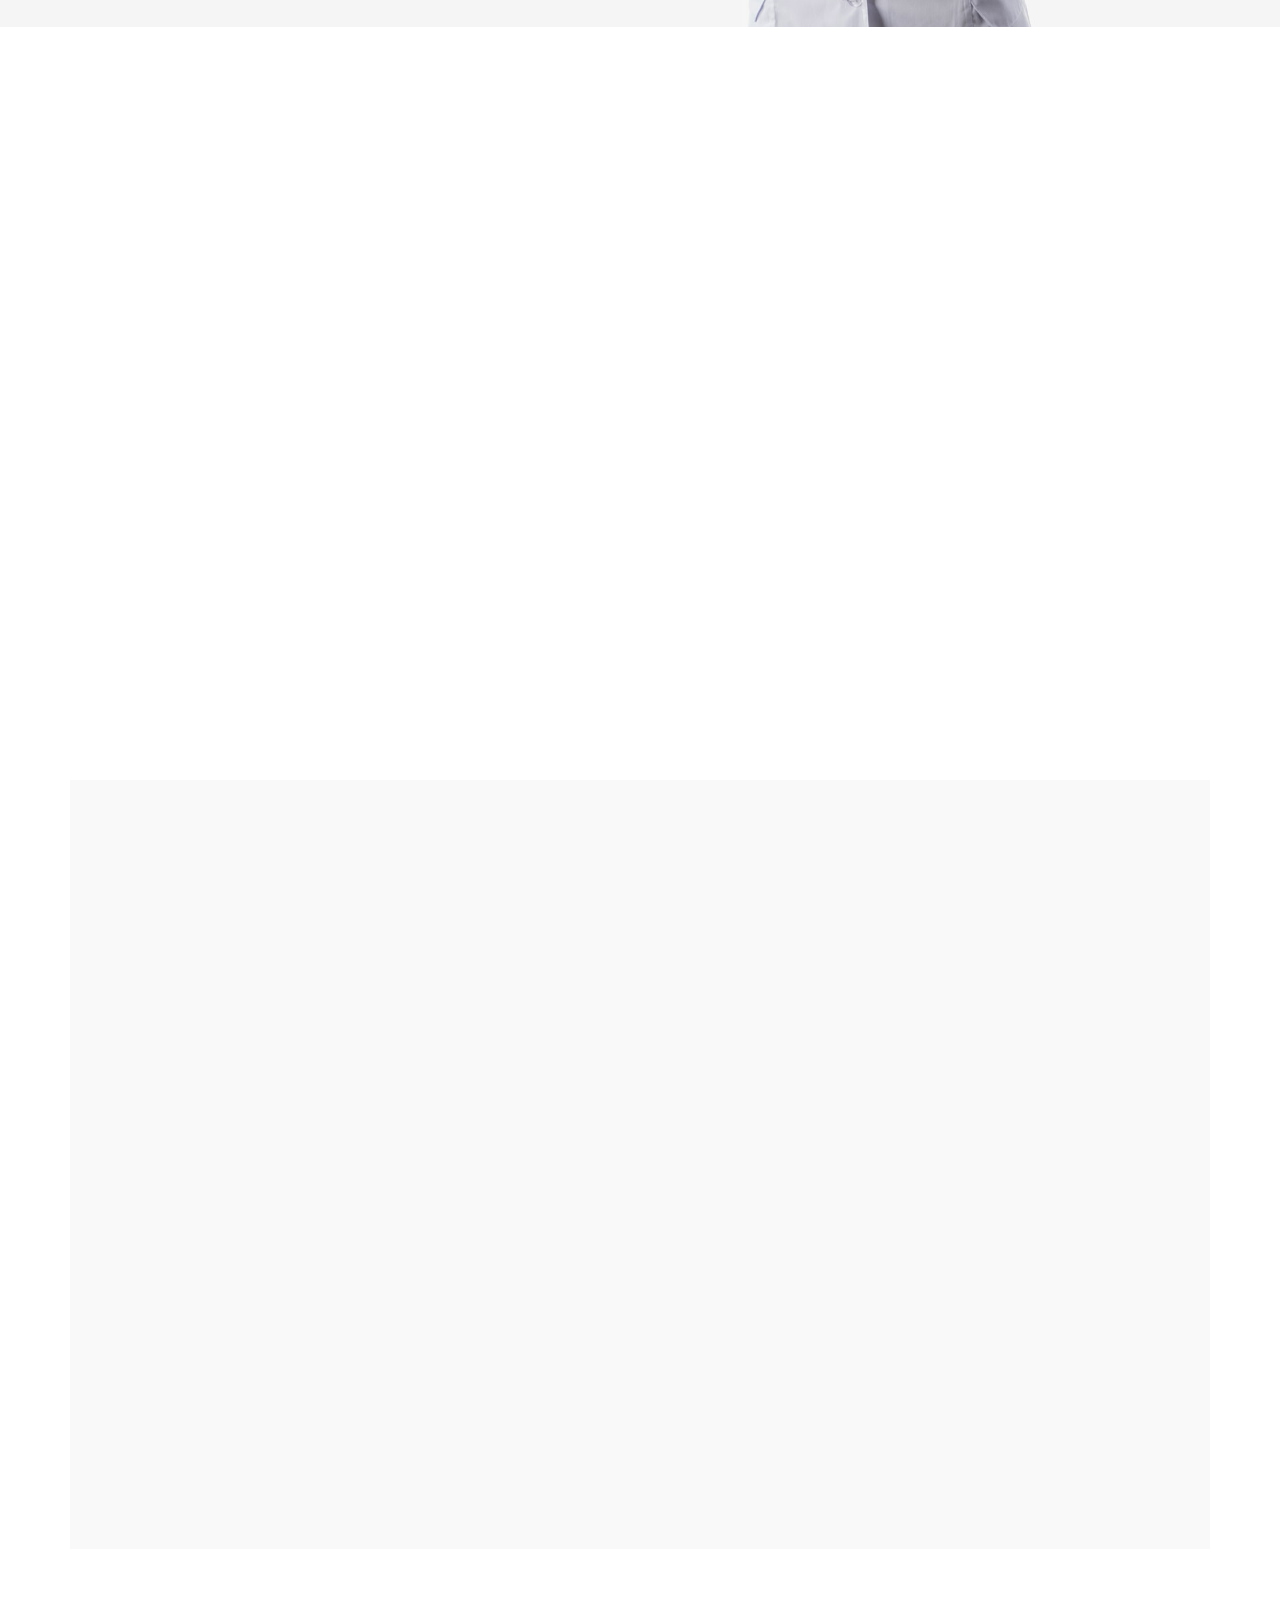
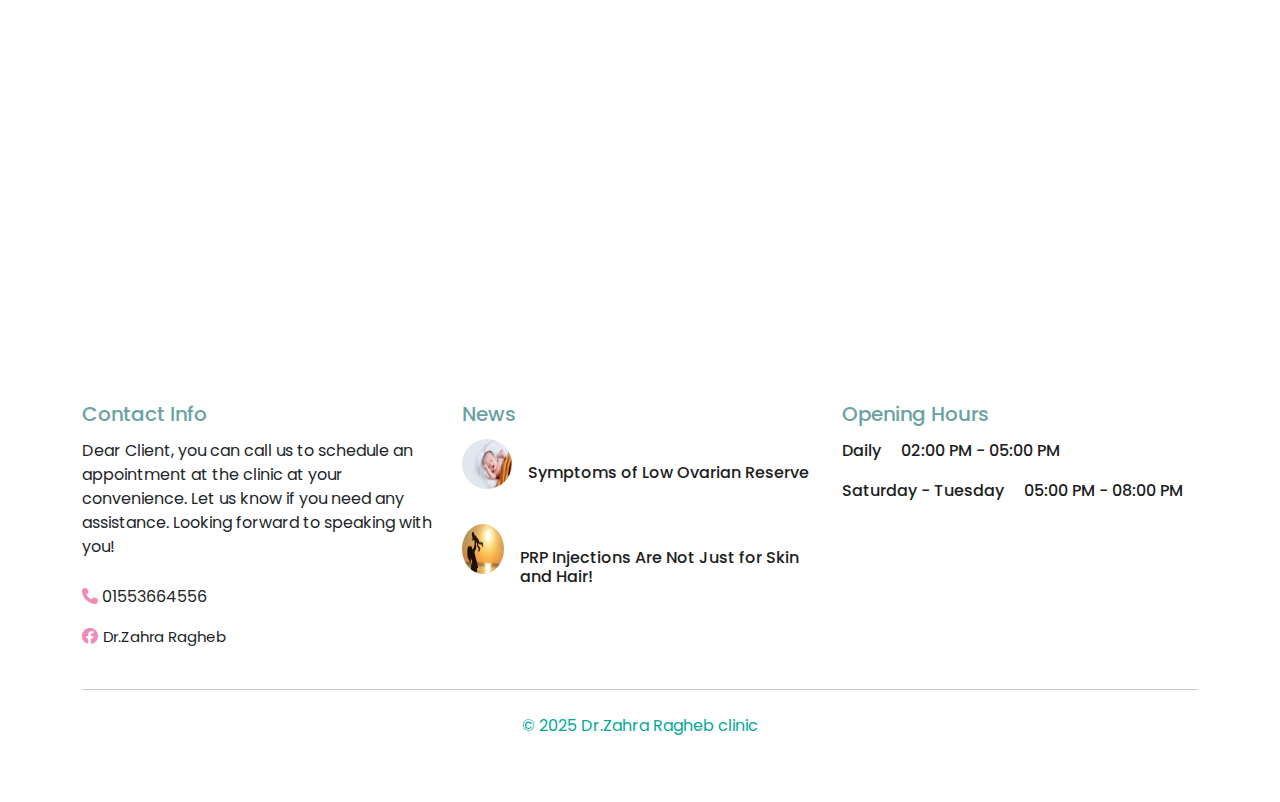
==== commit 74e1dac4: "edit images path" ====
--- a/index.html
+++ b/index.html
@@ -121,7 +121,7 @@
                         at every stage of their journey." </p>
                     </div>
                     <figure class="profile wow animate__animated animate__fadeInUp ms-2" id="fadeFigure" data-wow-delay="1s">
-                        <img src="./public/logo.png" class="img-fluid" alt="logo">
+                        <img src="public/logo.png" class="img-fluid" alt="logo">
                         <figcaption>
                             <h6 data-en="Dr. Zahra Ragheb" data-ar="الدكتورة الزهراء اسماعيل راغب">Dr. Zahra Ragheb</h6>
                         </figcaption>
--- a/style/main.css
+++ b/style/main.css
@@ -143,15 +143,15 @@
 }
 
 .item-first {
-  background-image: url(./public/banner1.jpg);
+  background-image: url(../public/banner1.jpg);
 }
 
 .item-second {
-  background-image: url(./public/banner3\ \(2\).jpg);
+  background-image: url(../public/banner3\ \(2\).jpg);
 }
 
 .item-third {
-  background-image: url(./public/banner5.jpg);
+  background-image: url(../public/banner5.jpg);
 }
 .banner-btn{
   background-color: var(--transGreen);
@@ -162,13 +162,13 @@
 
 /*About Us*/
 #about {
-  background: url('./public/about-bg.jpg') no-repeat top center;
+  background: url('../public/about-bg.jpg') no-repeat top center;
   background-size: cover;
   padding-top: 150px;
   padding-bottom: 150px;
 }
 html[lang="ar"] #about{
-  background: url('./public/about-bgM.jpg')  no-repeat top center;
+  background: url('../public/about-bgM.jpg')  no-repeat top center;
   background-size: cover;
   padding-top: 150px;
   padding-bottom: 150px;
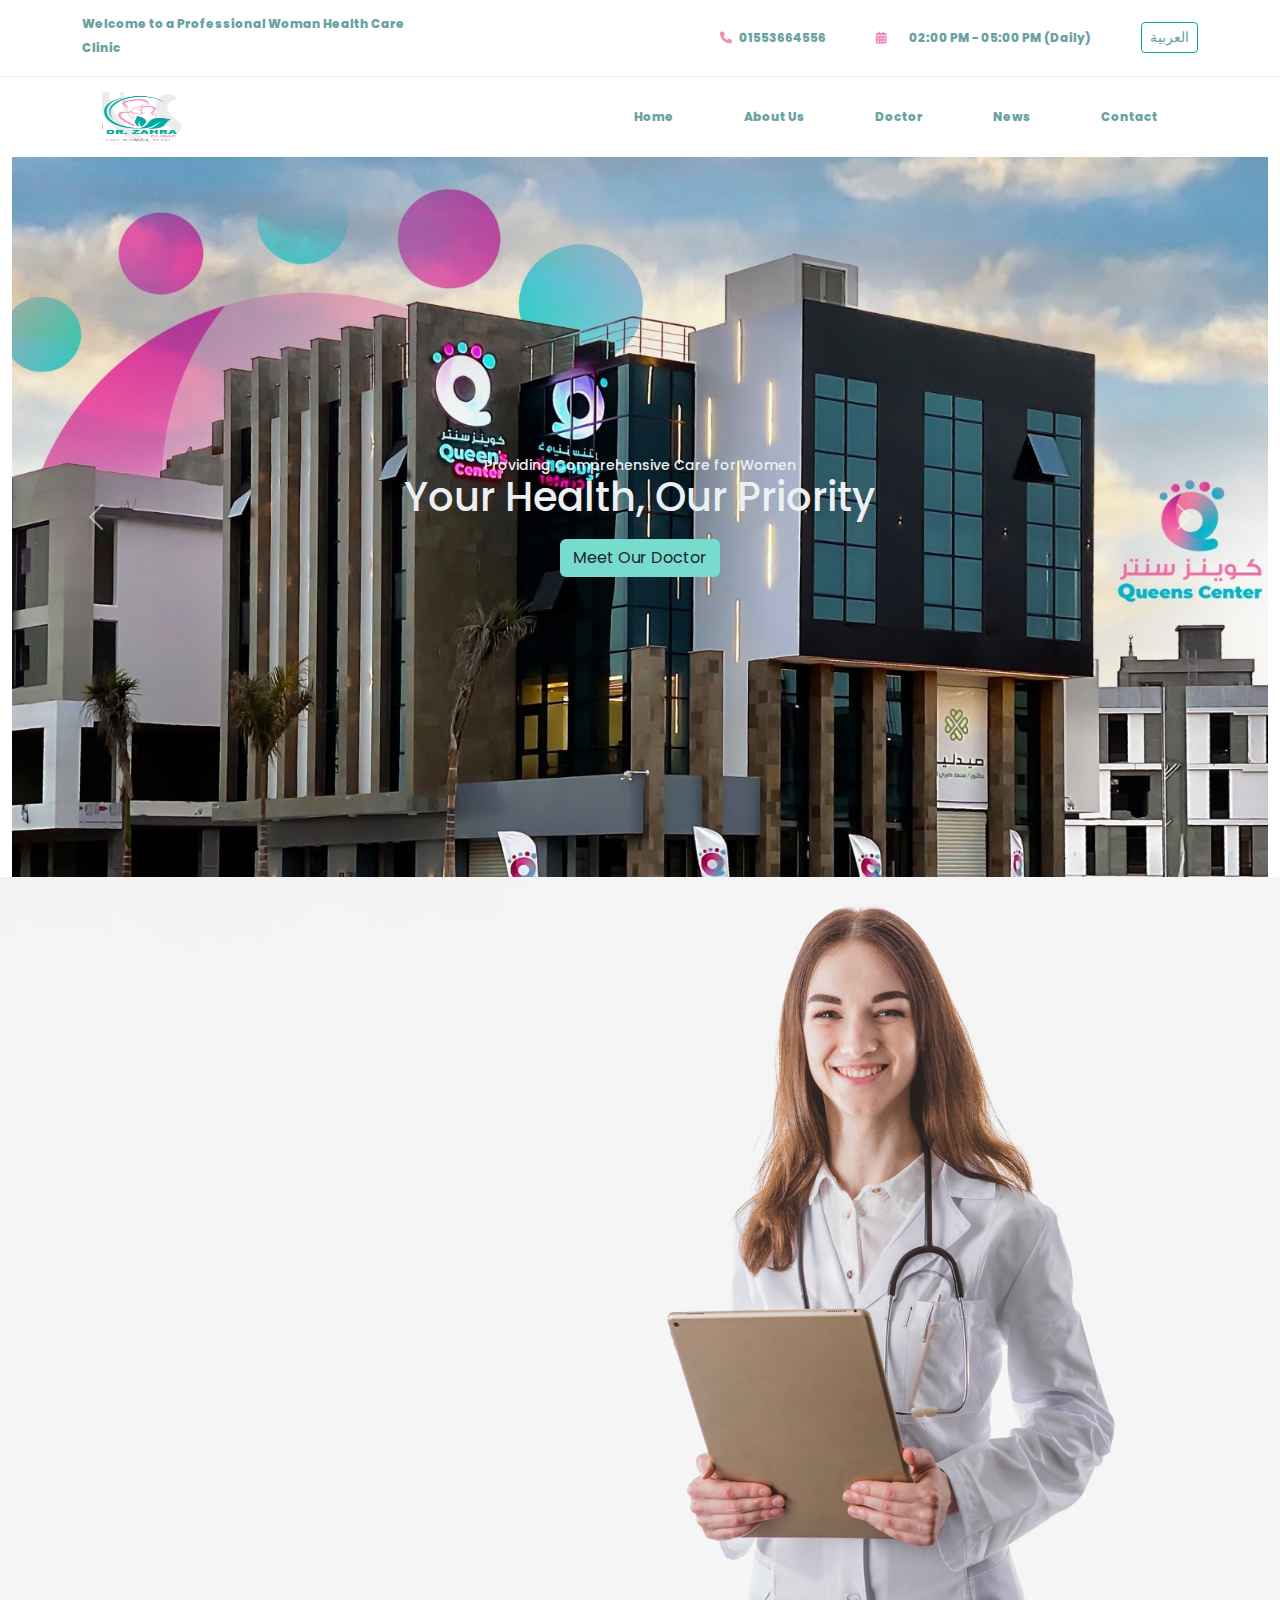
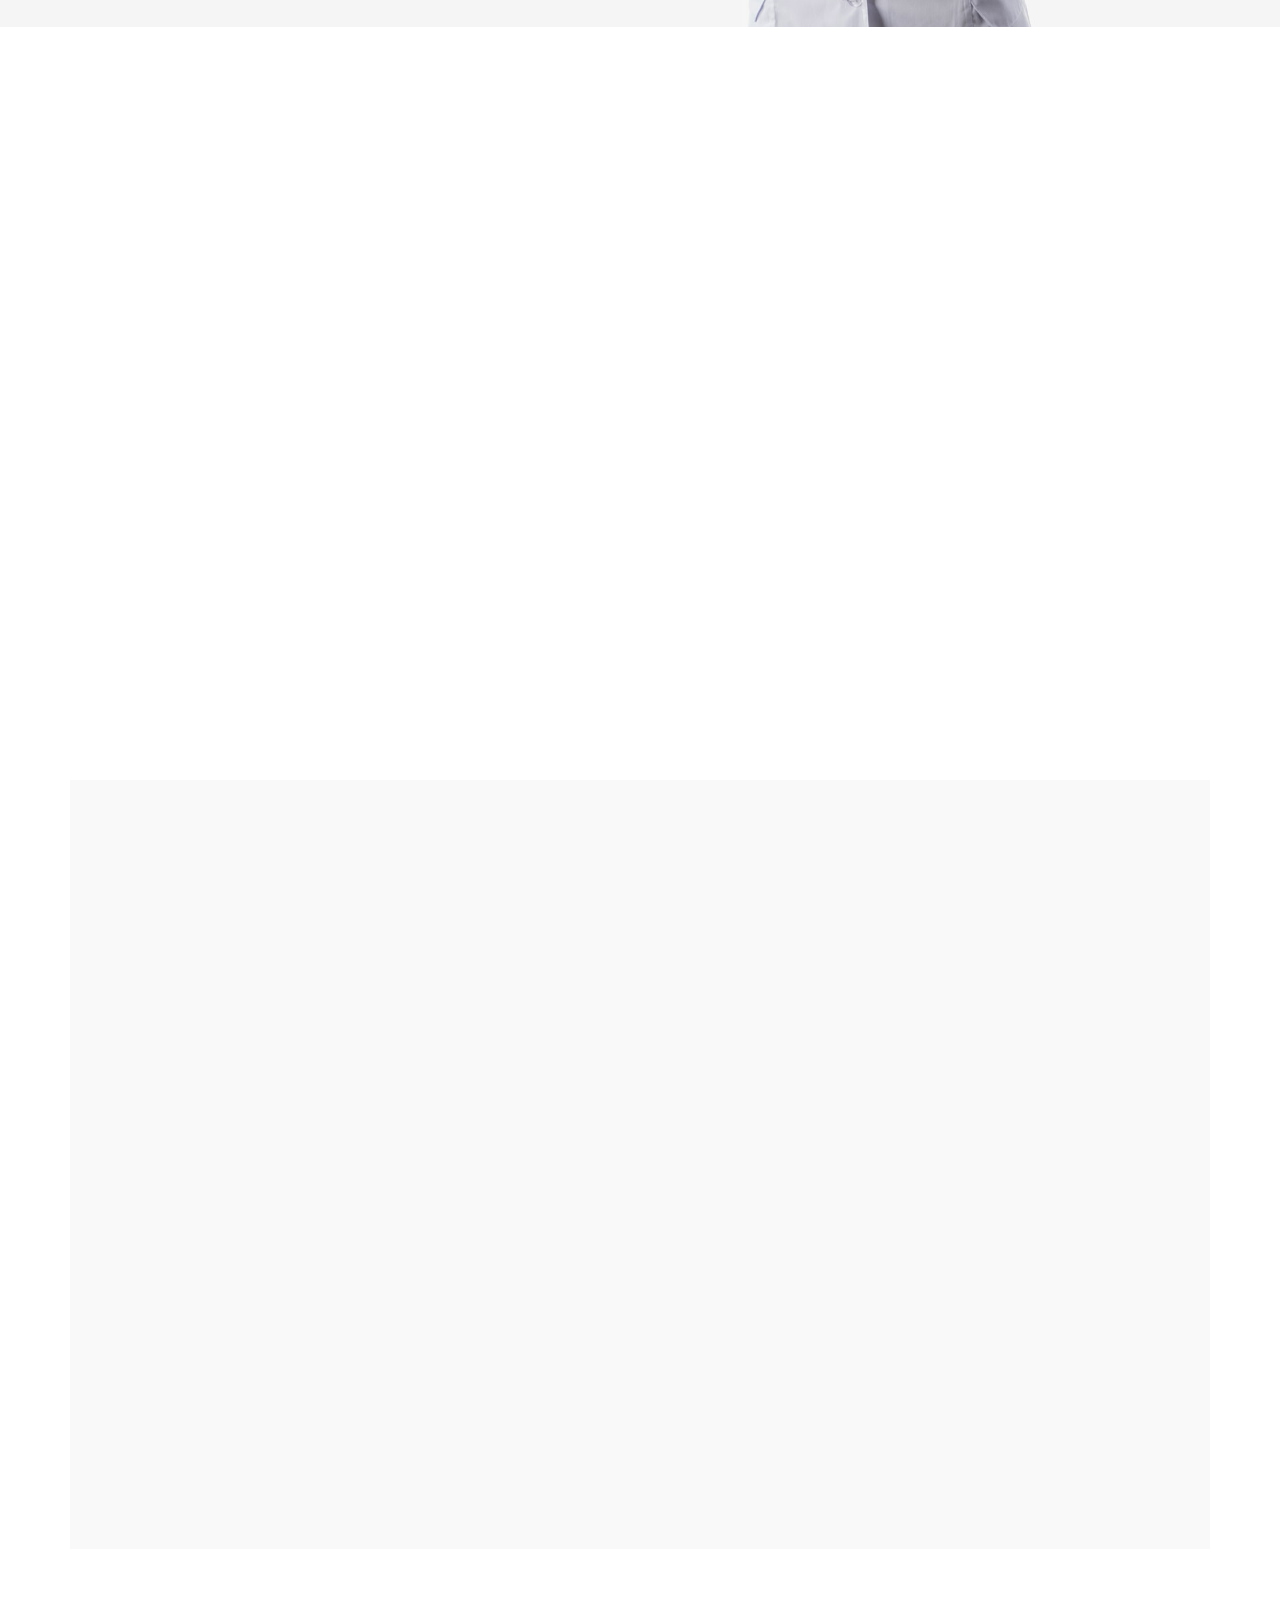
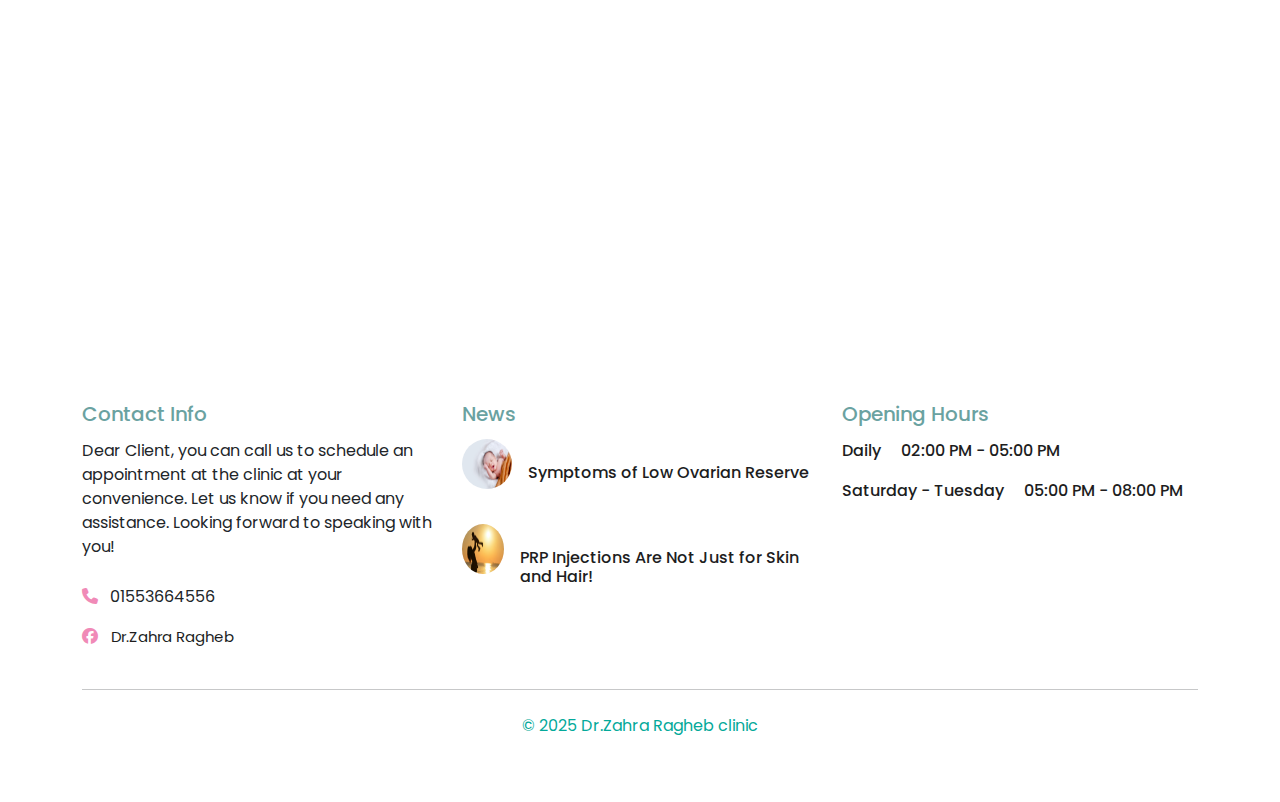
==== commit 2867633d: "edit margin for icons" ====
--- a/index.html
+++ b/index.html
@@ -303,8 +303,8 @@
                 <p data-en="Dear Client, you can call us to schedule an appointment at the clinic at your convenience. Let us know if you need any assistance. Looking forward to speaking with you!" data-ar="عزيزي العميل، يمكنك الاتصال بنا لتحديد موعد في العيادة في الوقت المناسب لك. أخبرنا إذا كنت بحاجة إلى أي مساعدة. نتطلع للتحدث معك!">
                 Dear Client, you can call us to schedule an appointment at the clinic at your convenience. Let us know if you need any assistance. Looking forward to speaking with you!</p>
                 <div class="contact-info">
-                    <p> <i class="fa-solid fa-phone"></i> 01553664556 </p>
-                    <p> <i class="fa-brands fa-facebook"></i><a href="https://www.facebook.com/profile.php?id=100064726072181" target="_blank">Dr.Zahra Ragheb</a></p>
+                    <p> <i class="fa-solid fa-phone me-2"></i> 01553664556 </p>
+                    <p> <i class="fa-brands fa-facebook me-2"></i><a href="https://www.facebook.com/profile.php?id=100064726072181" target="_blank">Dr.Zahra Ragheb</a></p>
                 </div>
             </div>
 
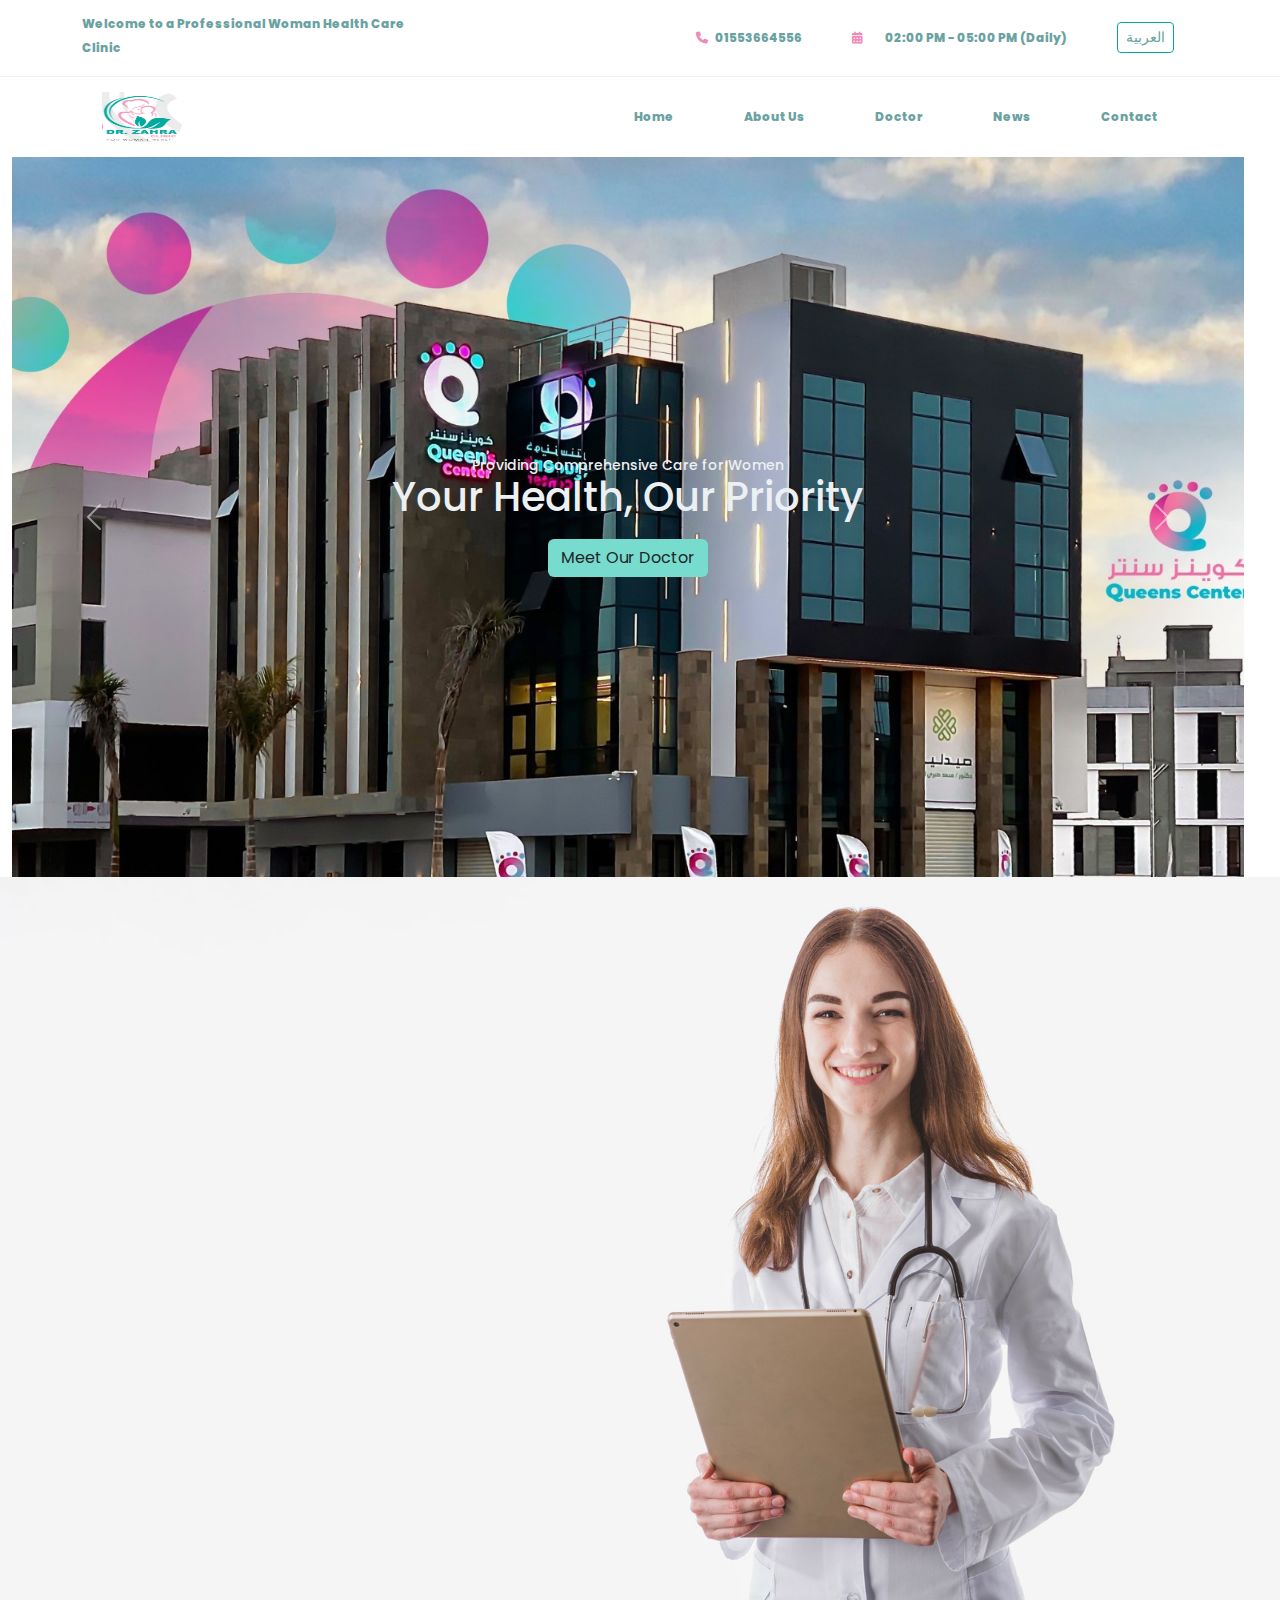
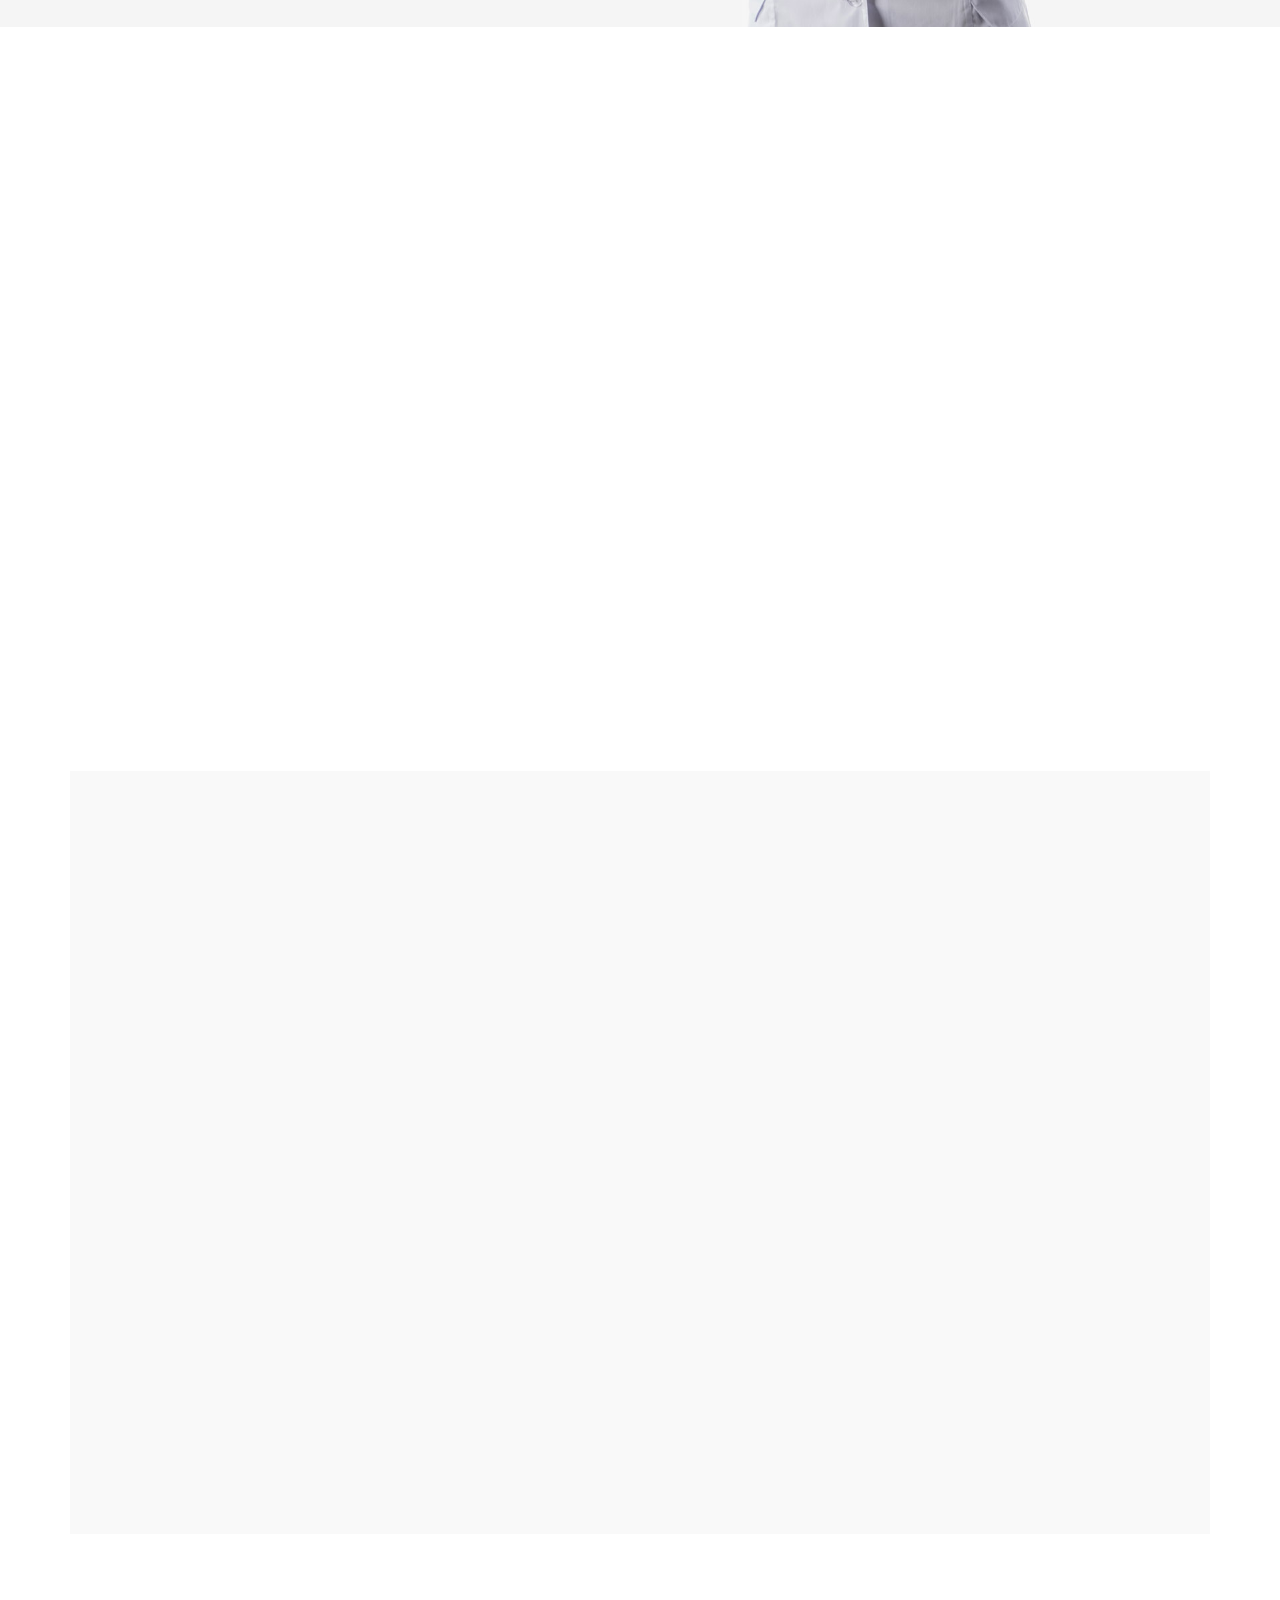
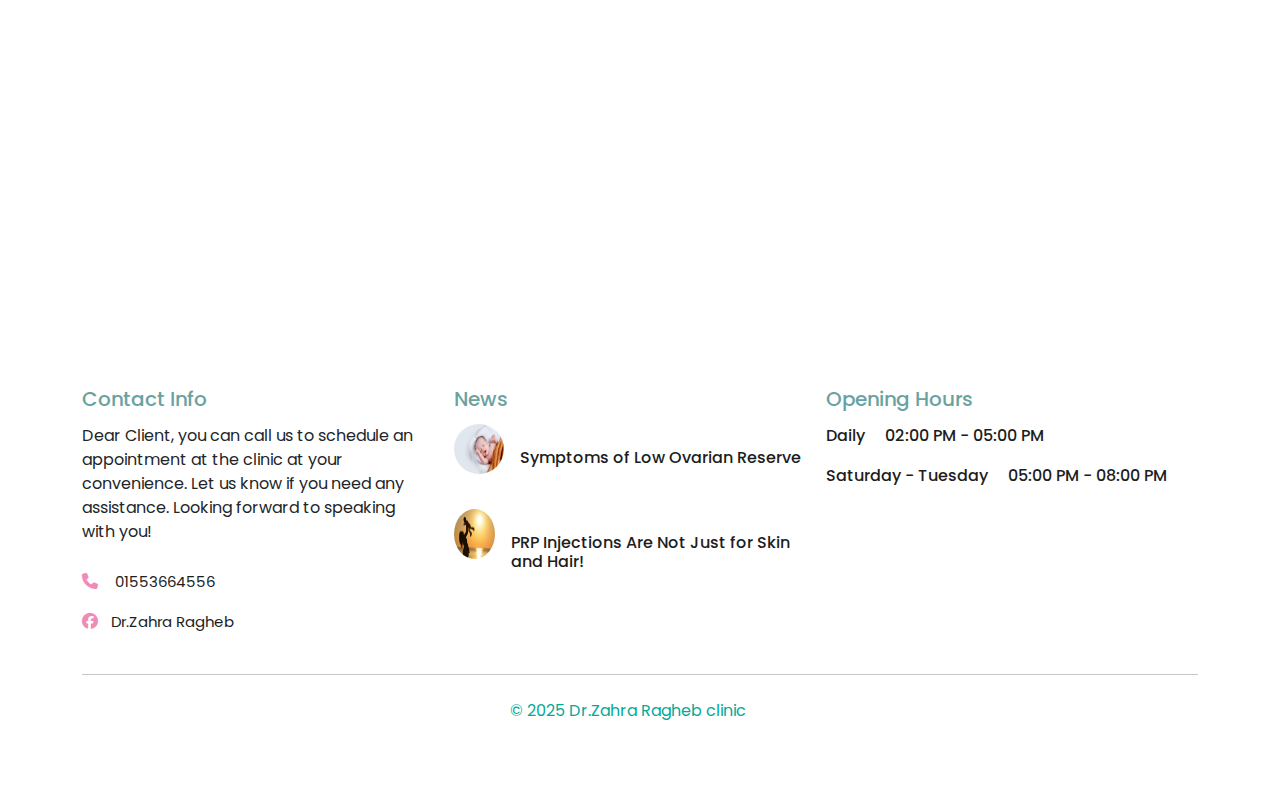
==== commit c2ec831d: "edit mobile responsiveity" ====
--- a/index.html
+++ b/index.html
@@ -19,7 +19,10 @@
                     <p data-en="Welcome to a Professional Woman Health Care Clinic" data-ar="مرحبًا بكم في عيادة الرعاية الصحية المتخصصة للنساء">Welcome to a Professional Woman Health Care Clinic</p>
                 </div>
                 <div class="details col-md-8 col-sm-7 text-md-end">
-                    <span class="me-3"><i class="fa-solid fa-phone"></i> 01553664556</span>
+                    <span class="me-3">
+                        <i class="fa-solid fa-phone"></i>
+                        <a href="tel:01553664556" style="text-decoration: none; color: inherit;">01553664556</a>
+                    </span>
                     <span class="me-3"><i class="fa-solid fa-calendar-days"></i> <span data-en="02:00 PM - 05:00 PM (Daily)" data-ar="02:00 م - 05:00 م (يوميًا)">02:00 PM - 05:00 PM (Daily)</span></span>
                     <button id="lang-switch" class="btn btn-sm ">العربية</button>
                 </div>
@@ -183,7 +186,7 @@
                 </a>
                 <div class="card-body">
                     <h3 class="mt-2">
-                        <a href="#" class="head text-decoration-none" data-bs-toggle="modal" data-bs-target="#newsModal2" data-en="PRP Injections Are Not Just for Skin and Hair!" data-ar="البلازما ليست للبشرةوالشعرفقط!">PRP Injections Are Not Just for Skin and Hair!</a>
+                        <a href="#" class="head text-decoration-none" data-bs-toggle="modal" data-bs-target="#newsModal2" data-en="PRP Injections Are Not Just for Skin and Hair!" data-ar="البلازما ليست للبشرةوالشعر!">PRP Injections Are Not Just for Skin and Hair!</a>
                     </h3>
                     <p class="news-text" data-en="PRP (Platelet-Rich Plasma) is now being used in cosmetic gynecology for treatment." data-ar="استخدام حقن البلازما في طب التجميل النسائي للعلاج.">PRP (Platelet-Rich Plasma) is now being used in cosmetic gynecology for treatment.</p>
                     <button class="btn btn1 btn-sm" data-bs-toggle="modal" data-bs-target="#newsModal2" data-en="Read More" data-ar="اقرأ المزيد">Read More</button>
@@ -303,7 +306,10 @@
                 <p data-en="Dear Client, you can call us to schedule an appointment at the clinic at your convenience. Let us know if you need any assistance. Looking forward to speaking with you!" data-ar="عزيزي العميل، يمكنك الاتصال بنا لتحديد موعد في العيادة في الوقت المناسب لك. أخبرنا إذا كنت بحاجة إلى أي مساعدة. نتطلع للتحدث معك!">
                 Dear Client, you can call us to schedule an appointment at the clinic at your convenience. Let us know if you need any assistance. Looking forward to speaking with you!</p>
                 <div class="contact-info">
-                    <p> <i class="fa-solid fa-phone me-2"></i> 01553664556 </p>
+                    <p>
+                        <i class="fa-solid fa-phone me-2"></i> 
+                        <a href="tel:01553664556">01553664556</a>
+                    </p>
                     <p> <i class="fa-brands fa-facebook me-2"></i><a href="https://www.facebook.com/profile.php?id=100064726072181" target="_blank">Dr.Zahra Ragheb</a></p>
                 </div>
             </div>
--- a/style/main.css
+++ b/style/main.css
@@ -12,6 +12,7 @@
     margin: 0;
     padding: 0;
     box-sizing: border-box;
+    max-width: 100%;
 }
 body{
     font-family: 'Poppins',sans-serif;
@@ -338,15 +339,88 @@
   color: var(--mainGreen);
 }
 
-
-
-
-
-
-
-
-
-
-
-
-
+/* General Mobile Fixes */
+@media (max-width: 768px) {
+  html[lang="ar"] body {
+      text-align: right;
+  }
+
+  /* Header Adjustments */
+  html[lang="ar"] header {
+      flex-direction: column;
+      text-align: right;
+  }
+
+  html[lang="ar"] header .details {
+      padding-right: 20px;
+      text-align: right;
+  }
+
+  /* Navbar Adjustments */
+  html[lang="ar"] .navbar {
+      text-align: right;
+  }
+
+  html[lang="ar"] .navbar-nav {
+      padding-right: 20px;
+  }
+
+  html[lang="ar"] .navbar .nav-item .nav-link {
+      padding-right: 15px;
+      text-align: right;
+  }
+
+  /* Home Section */
+  html[lang="ar"] .words {
+      padding-right: 10px;
+  }
+
+  #about, html[lang="ar"] #about {
+    background: #f0f0f0 !important; /* Light gray background */
+    background-size: cover;
+  }
+
+  /* Doctor Section */
+  html[lang="ar"] #doctor-section .row {
+      flex-direction: column;
+      text-align: right;
+  }
+
+  /* News Section */
+  html[lang="ar"] .modal-list {
+      padding-right: 10px;
+  }
+
+  html[lang="ar"] .btn-close {
+      margin-right: 150px;
+  }
+
+  /* Footer */
+  html[lang="ar"] .stories-info {
+      margin-top: 5px;
+      padding-right: 5px;
+  }
+
+  html[lang="ar"] .reserved,
+  html[lang="ar"] .emailme {
+      text-align: center;
+      display: block;
+  }
+  #lang-switch {
+    width: 100%;
+    text-align: center;
+}
+}
+
+
+
+
+
+
+
+
+
+
+
+
+
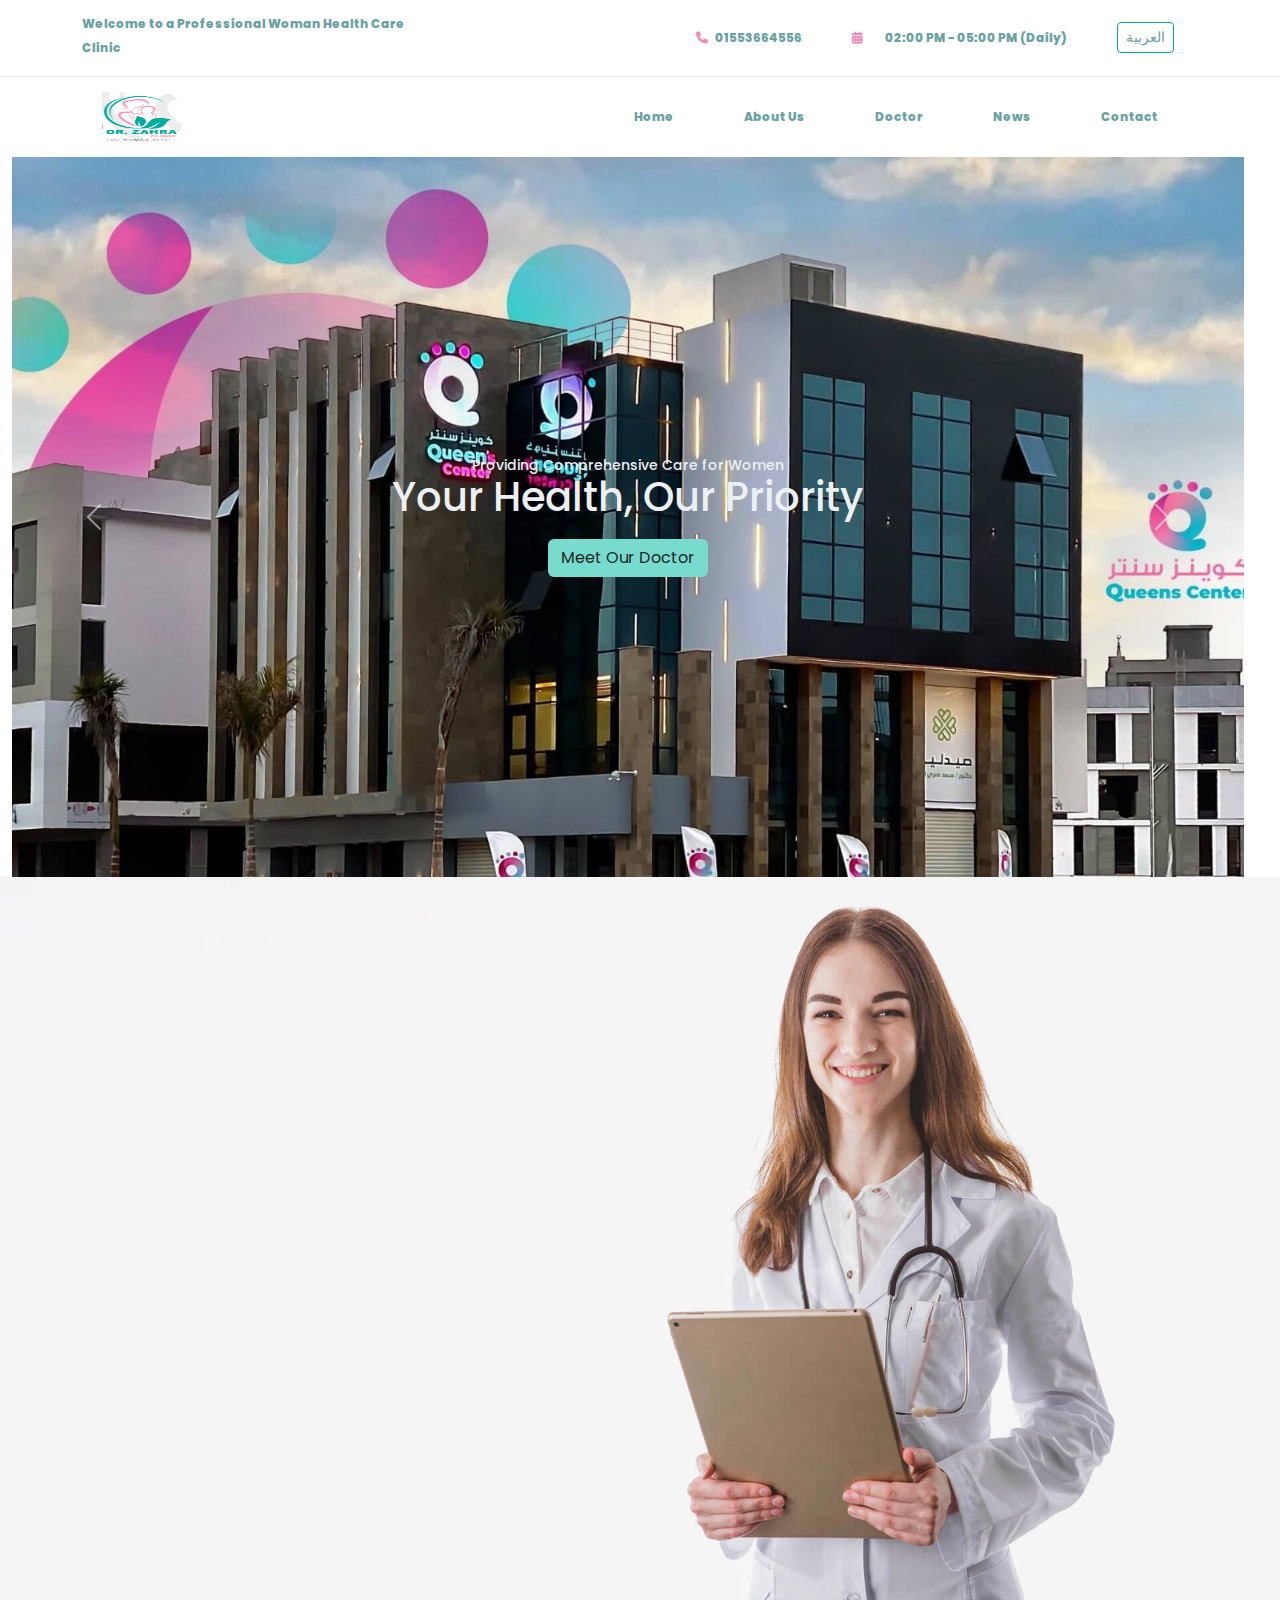
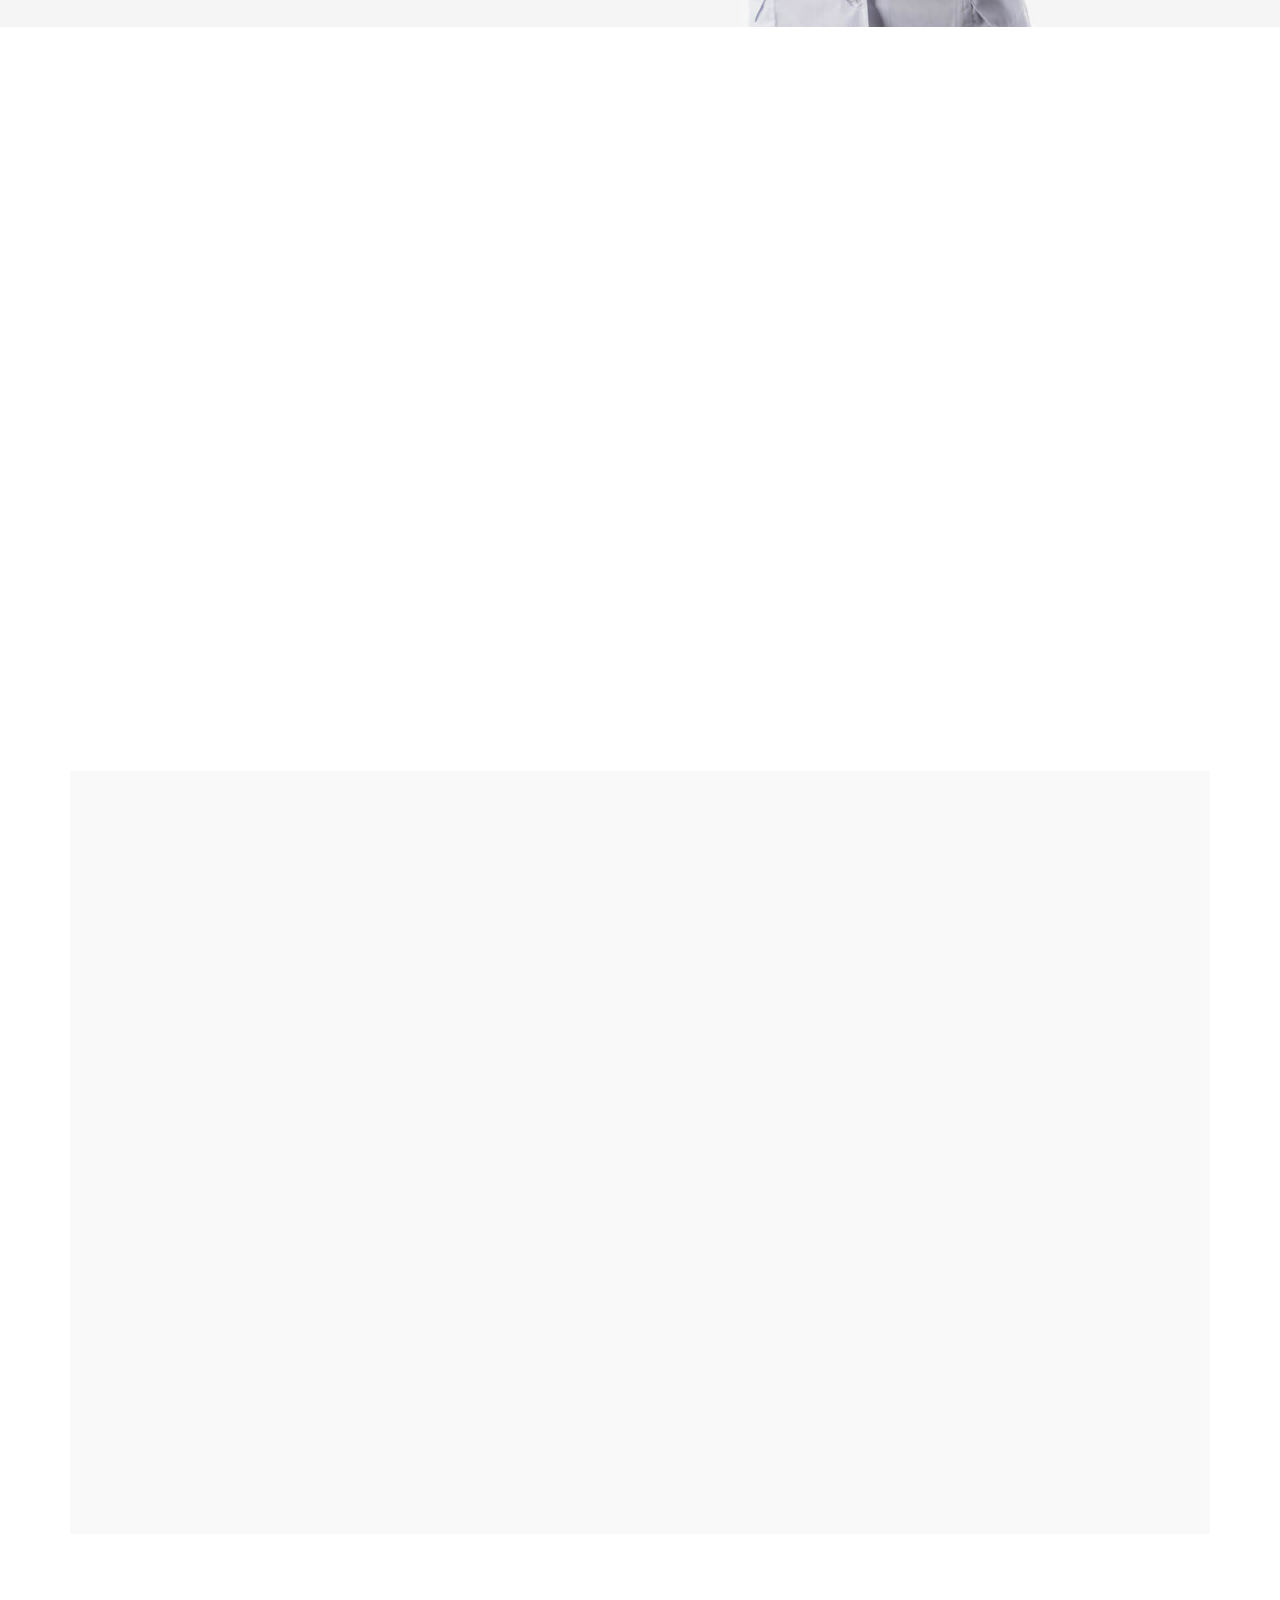
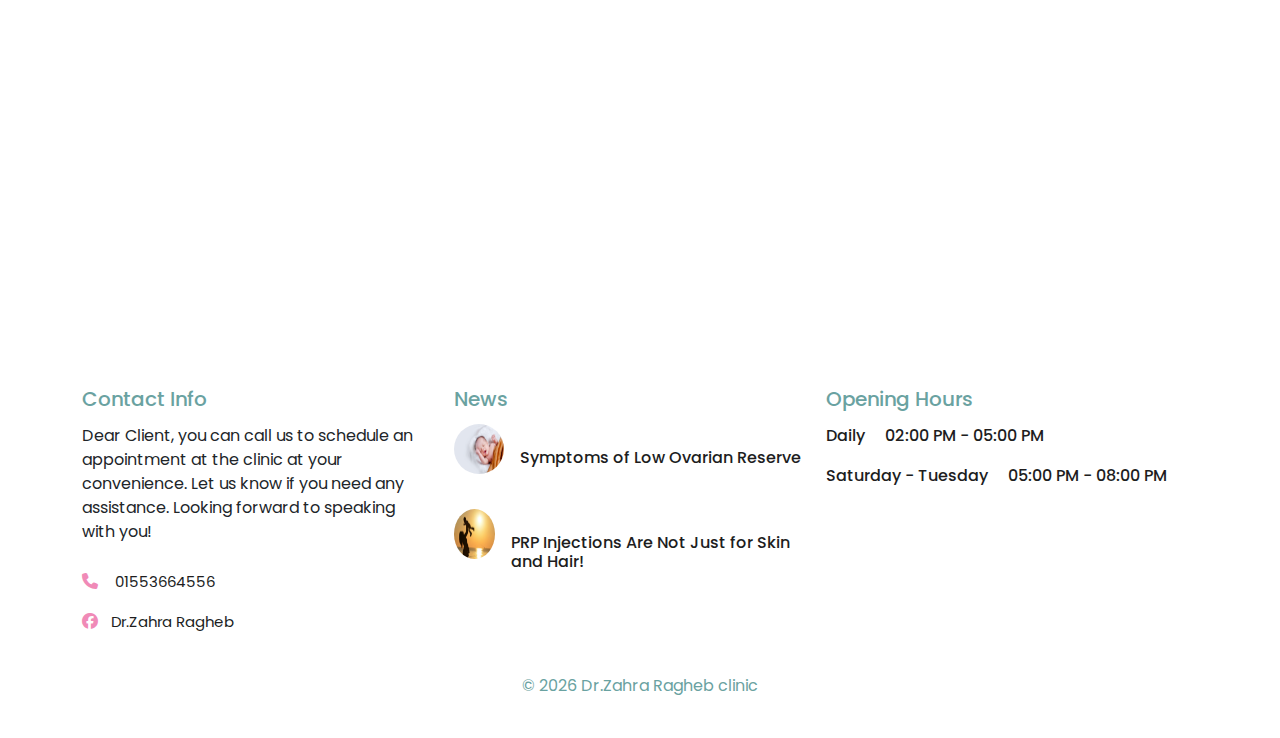
==== commit a1d5e986: "make year updated,handel navbar in mobile screens and edit responsivity in medium screens" ====
--- a/index.html
+++ b/index.html
@@ -32,8 +32,10 @@
     
     <nav class="navbar navbar-expand-lg navbar-light">
         <div class="container">
-            <a class="navbar-brand" href="clinic.html"><img src="public/logo-removebg-preview.png" alt="logo"></a>
-            <button class="navbar-toggler" type="button" data-bs-toggle="collapse" data-bs-target="#navbarNav">
+            <a class="navbar-brand" href="#top">
+                <img src="public/logo-removebg-preview (1).png" alt="logo">
+            </a>
+            <button class="navbar-toggler" type="button" data-bs-toggle="collapse" data-bs-target="#navbarNav" aria-controls="navbarNav" aria-expanded="false" aria-label="Toggle navigation">
                 <span class="navbar-toggler-icon"></span>
             </button>
             <div class="collapse navbar-collapse" id="navbarNav">
@@ -42,7 +44,7 @@
                     <li class="nav-item"><a class="nav-link" href="#about" data-en="About Us" data-ar="معلومات عنا">About Us</a></li>
                     <li class="nav-item"><a class="nav-link" href="#doctor-section" data-en="Doctor" data-ar="الطبيبة">Doctor</a></li>
                     <li class="nav-item"><a class="nav-link" href="#news" data-en="News" data-ar="الأخبار">News</a></li>
-                    <li class="nav-item"><a class="nav-link" href="#google-map" data-en="Contact" data-ar="تواصل معنا">Contact</a></li>
+                    <li class="nav-item"><a class="nav-link" href="#contact-us" data-en="Contact" data-ar="تواصل معنا">Contact</a></li>
                 </ul>
             </div>
         </div>
@@ -293,13 +295,9 @@
         </div>
     </div>
     <!-- GOOGLE MAP -->
-<section id="google-map">
+<section id="contact-us">
     <iframe src="https://www.google.com/maps/embed?pb=!1m14!1m8!1m3!1d3989.818320343149!2d0!3d0!3m2!1i1024!2i768!4f13.1!3m3!1m2!1s0x1458bf22a10bf0bf%3A0x7fbb64bd4aef137c!2z2YPZiNmK2YbYsiDYs9mG2KrYsSBRdWVlbnMgQ2VudGVy!5e0!3m2!1sen!2seg!4v1739269376881!5m2!1sen!2seg" width="100%" height="350" style="border:0;" allowfullscreen="" loading="lazy" referrerpolicy="no-referrer-when-downgrade"></iframe>
-</section>
-
-<!-- FOOTER -->
-<footer class="py-5">
-    <div class="container">
+    <div class="container mt-5">
         <div class="row">
             <div class="col-md-4">
                 <h5 data-en="Contact Info" data-ar="معلومات الاتصال">Contact Info</h5>
@@ -313,7 +311,6 @@
                     <p> <i class="fa-brands fa-facebook me-2"></i><a href="https://www.facebook.com/profile.php?id=100064726072181" target="_blank">Dr.Zahra Ragheb</a></p>
                 </div>
             </div>
-
             <div class="col-md-4">
                 <h5 data-en="News" data-ar="الأخبار">News</h5>
                 <div class="latest-stories d-flex">
@@ -341,19 +338,22 @@
                 <p><span data-en="Saturday - Tuesday" data-ar="السبت - الثلاثاء">Saturday - Tuesday</span> <span class="ms-3" data-en="05:00 PM - 08:00 PM" data-ar="05:00 م - 08:00 م">05:00 PM - 08:00 PM</span></p>
             </div>
         </div>
-
-        <hr class="my-4">
-
-        <div class="row text-center reserved">
-            <p>
-                <span data-en="© 2025 Dr.Zahra Ragheb clinic" data-ar="© 2025 عيادة د.الزهراء اسماعيل راغب  ">© 2025 Dr.Zahra Ragheb clinic</span>
-               
-            </p>
-        </div>
-    </div>
+    </div>
+</section>
+
+<!-- FOOTER -->
+
+<footer class="py-4 text-center">
+    <p>
+        <span id="year-text">
+            © <span id="year"></span> <span id="clinic-name">Dr.Zahra Ragheb clinic</span>
+        </span>
+    </p>
 </footer>
 <script>
+
     new WOW().init();
+    // switch lang
     document.getElementById("lang-switch").addEventListener("click", function () {
         let htmlTag = document.documentElement;
         let isEnglish = htmlTag.lang === "en";
@@ -371,6 +371,41 @@
        // switch lang button
         this.innerText = isEnglish ? "English" : "العربية";
     });
+    // update year
+    document.addEventListener("DOMContentLoaded", function () {
+        // Set the current year
+        document.getElementById("year").textContent = new Date().getFullYear();
+
+        // Function to update text based on language
+        function updateFooterText() {
+            const lang = document.documentElement.lang;
+            const clinicName = document.getElementById("clinic-name");
+
+            if (lang === "ar") {
+                clinicName.textContent = "عيادة د.الزهراء اسماعيل راغب";
+            } else {
+                clinicName.textContent = "Dr.Zahra Ragheb clinic";
+            }
+        }
+        updateFooterText();
+        document.getElementById("lang-switch").addEventListener("click", function () {
+            setTimeout(updateFooterText, 100); // Small delay to allow language change
+        });
+    });
+    // make nav close after click link in mobile
+    document.addEventListener("DOMContentLoaded", function () {
+        let navLinks = document.querySelectorAll(".nav-link");
+        let navbarToggler = document.querySelector(".navbar-toggler");
+        let navbarCollapse = document.querySelector("#navbarNav");
+
+        navLinks.forEach(function (link) {
+            link.addEventListener("click", function () {
+                if (navbarCollapse.classList.contains("show")) {
+                    new bootstrap.Collapse(navbarCollapse).hide();
+                }
+            });
+        });
+    });
 </script>
 </body>
 </html>
--- a/style/main.css
+++ b/style/main.css
@@ -26,10 +26,15 @@
 #lang-switch {
   border: 1px solid var(--mainGreen);
   color: var(--darkGreen);
+  margin: 0 auto; 
+  width: fit-content;
 }
 #lang-switch:hover{
   background-color: var(--mainGreen);
   color: var(--mainWhite);
+}
+.wow {
+  animation-duration: 0.5s !important; 
 }
 /*Header*/
 header {
@@ -163,7 +168,7 @@
 
 /*About Us*/
 #about {
-  background: url('../public/about-bg.jpg') no-repeat top center;
+  background: url('../public/about-bg\ \(1\).jpg') no-repeat top center;
   background-size: cover;
   padding-top: 150px;
   padding-bottom: 150px;
@@ -284,18 +289,12 @@
 html[lang="ar"] .btn-close{
   margin-right: 470px;
 }
-/*Footer*/
-footer {
-  padding-top: 80px;
-  padding-bottom: 40px;
-}
-
-footer h5 {
+#contact-us h5 {
   padding-bottom: 5px;
   color: var(--darkGreen);
 }
 
-footer a {
+#contact-us a {
   text-decoration: none;
   color: var(--mainBlack);
   font-size: 15px;
@@ -304,7 +303,7 @@
 .fa-brands{
   color: var(--mainPink);
 }
-footer a:hover {
+#contact-us a:hover {
   color:var(--mainGreen);
 }
 
@@ -338,7 +337,9 @@
 .reserved,.emailme{
   color: var(--mainGreen);
 }
-
+#year-text{
+  color:var(--darkGreen)
+}
 /* General Mobile Fixes */
 @media (max-width: 768px) {
   html[lang="ar"] body {
@@ -376,7 +377,7 @@
   }
 
   #about, html[lang="ar"] #about {
-    background: #f0f0f0 !important; /* Light gray background */
+    background: #f0f0f0 !important; 
     background-size: cover;
   }
 
@@ -395,7 +396,6 @@
       margin-right: 150px;
   }
 
-  /* Footer */
   html[lang="ar"] .stories-info {
       margin-top: 5px;
       padding-right: 5px;
@@ -409,18 +409,108 @@
   #lang-switch {
     width: 100%;
     text-align: center;
-}
-}
-
-
-
-
-
-
-
-
-
-
-
-
-
+    margin-left: 20px;
+    margin-bottom: 20px;
+  }
+  html[lang="ar"] #doctor-section ul {
+    list-style-type: disc !important; 
+    padding-right: 30px; 
+}
+}
+
+@media (min-width: 992px) and (max-width: 1200px) {
+
+  /* Header Adjustments */
+  html[lang="ar"] header .details {
+      padding-right: 250px;
+      text-align: right;
+  }
+
+  /* Navbar Adjustments */
+  .navbar {
+      padding: 15px;
+  }
+
+  .navbar-brand img {
+      width: 90px;
+      height: 45px;
+  }
+
+  html[lang="ar"] .navbar-nav {
+      padding-right: 200px;
+  }
+
+  .navbar .navbar-nav .nav-item .nav-link {
+      padding-right: 15px;
+      padding-left: 15px;
+      font-size: 14px;
+  }
+
+  /* Home Section */
+  html[lang="ar"] .words {
+      padding-right: 80px;
+  }
+
+  .carousel-item {
+      height: 75vh;
+  }
+
+  /* Images & Layout Fixes */
+  .carousel-item img {
+      object-fit: cover;
+      width: 100%;
+      height: auto;
+  }
+
+  /* About Us */
+  #about,
+  html[lang="ar"] #about {
+      padding: 80px 0;
+  }
+
+  /* Doctor Section */
+  html[lang="ar"] #doctor-section .row {
+      flex-direction: column;
+      text-align: right;
+  }
+
+  /* Contact Us */
+  .contact-form {
+      max-width: 550px;
+  }
+
+  /* Footer */
+  html[lang="ar"] .stories-info {
+      margin-top: 10px;
+      padding-right: 10px;
+  }
+
+  html[lang="ar"] .reserved,
+  html[lang="ar"] .emailme {
+      text-align: center;
+      display: block;
+  }
+
+  #lang-switch {
+      width: auto;
+      text-align: center;
+      margin: 10px auto;
+      padding: 5px 15px;
+  }
+
+  html[lang="ar"] #doctor-section ul {
+      list-style-type: disc !important;
+      padding-right: 20px;
+  }
+}
+
+
+
+
+
+
+
+
+
+
+
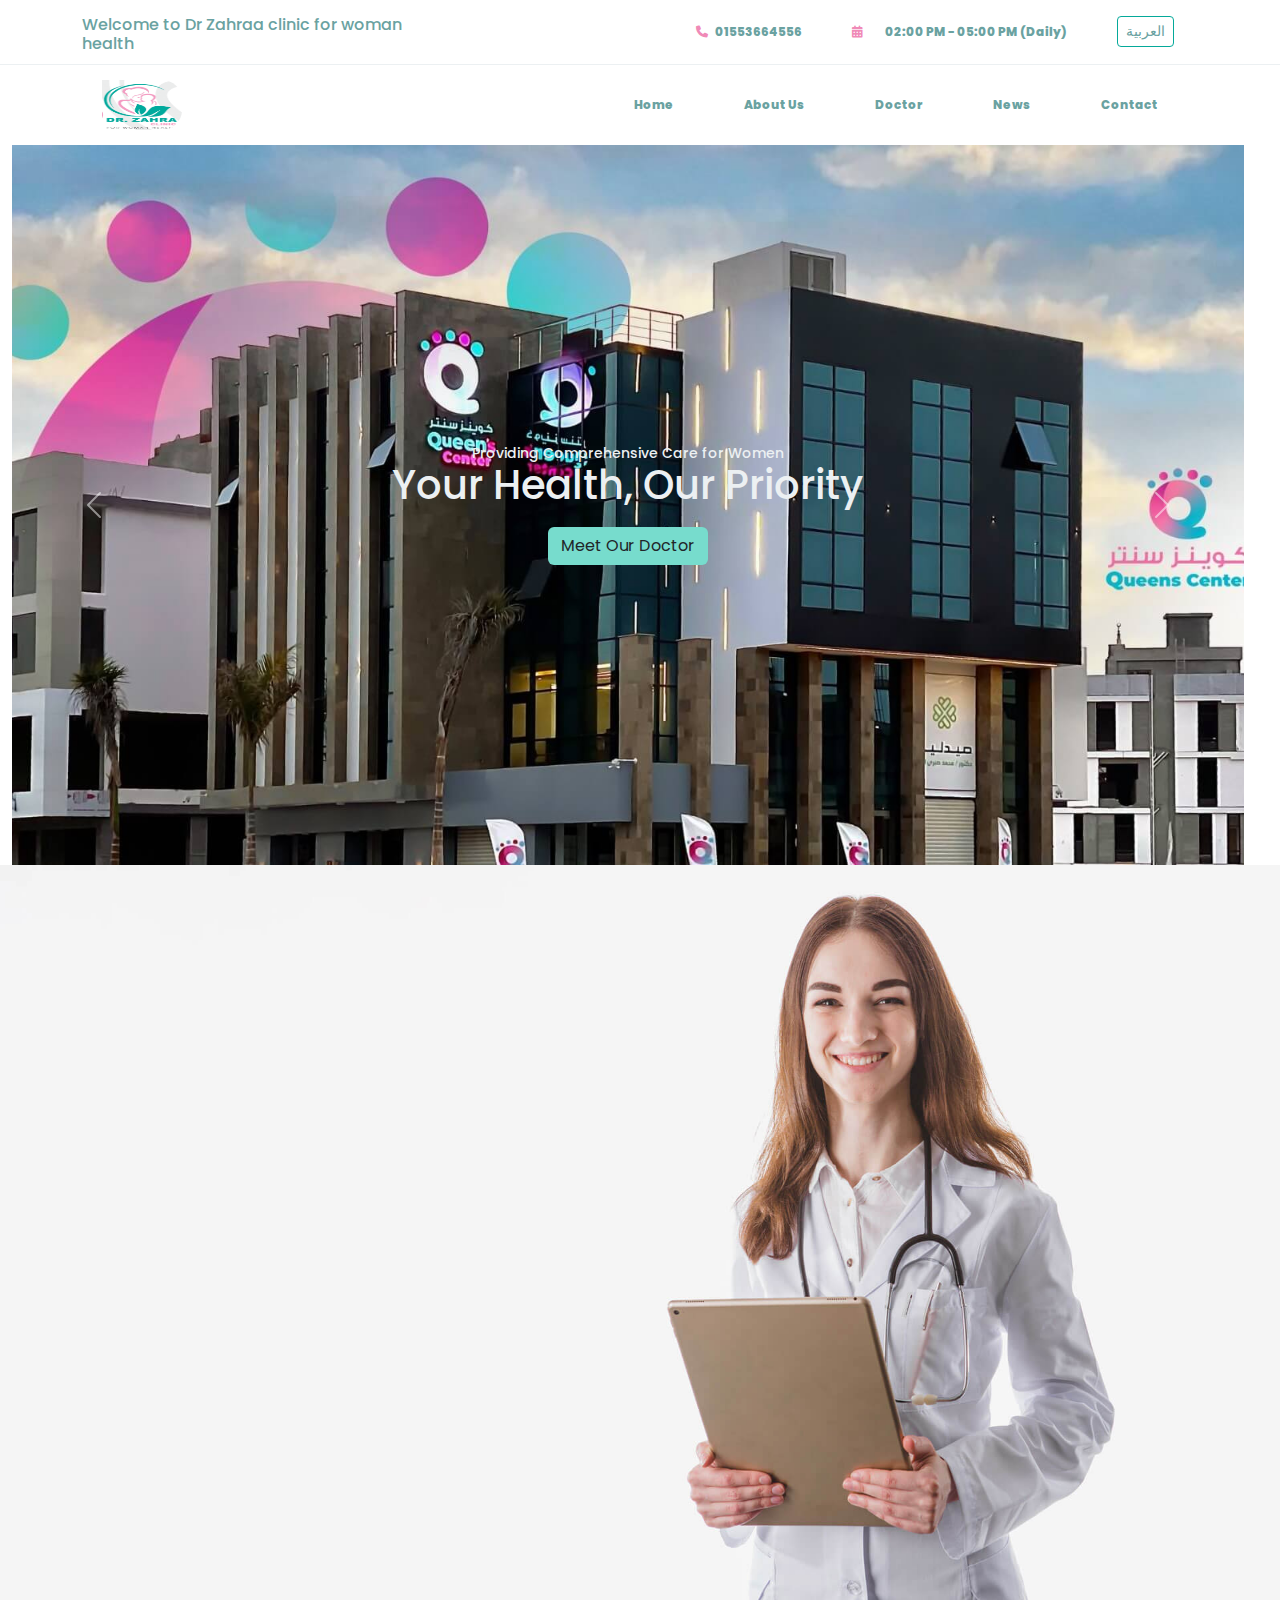
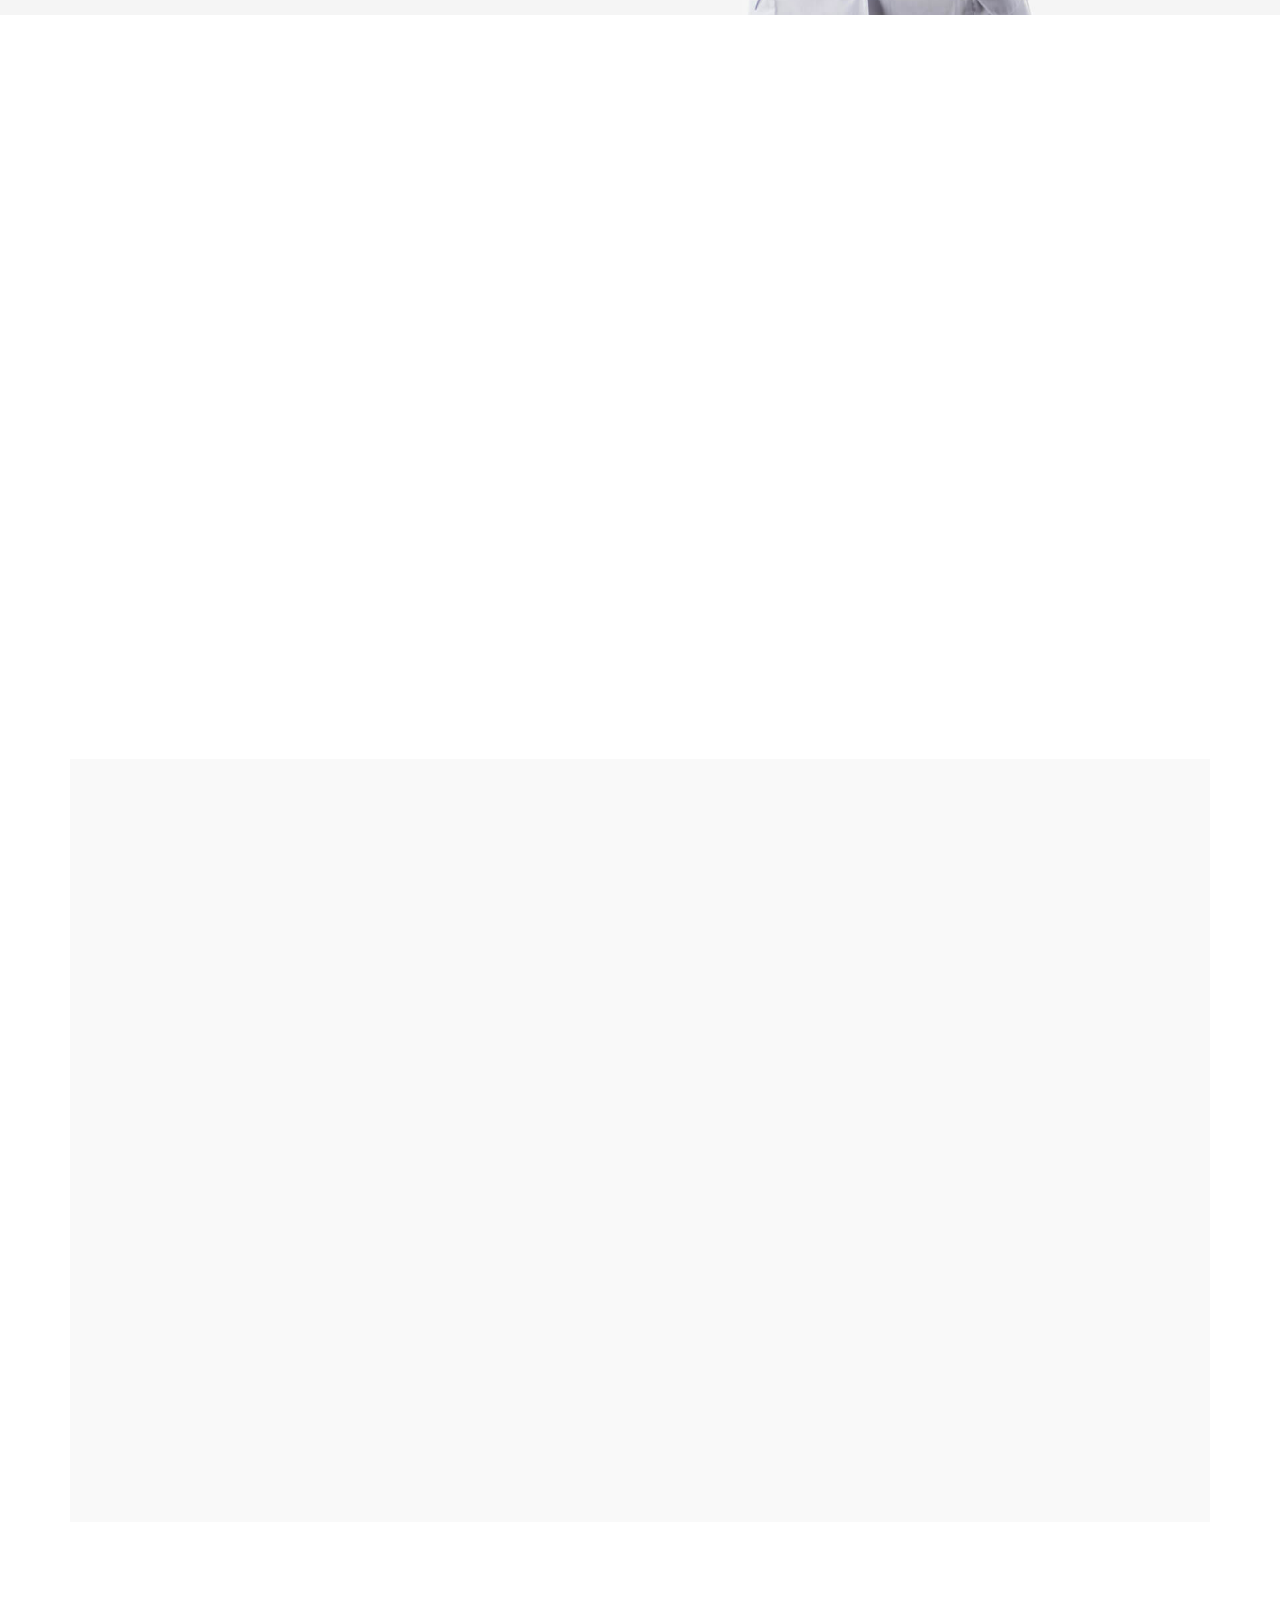
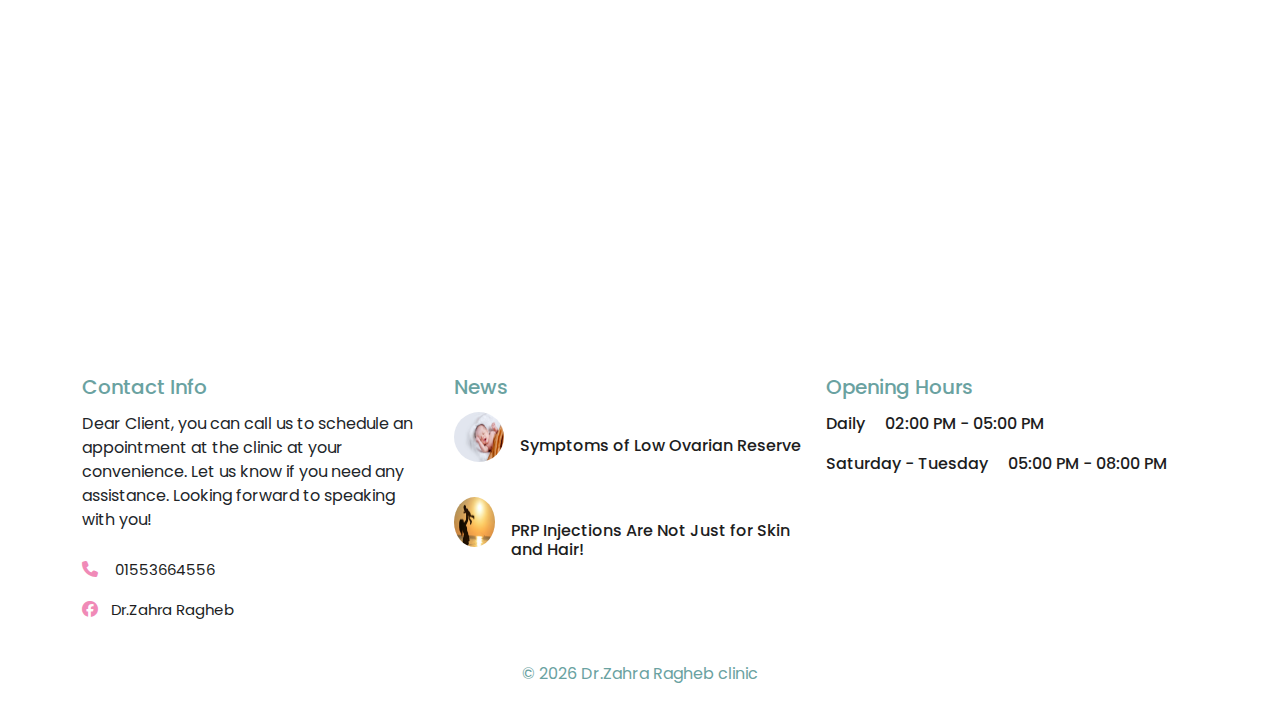
==== commit 2ed37bc3: "edit website header and make number connected to whatsapp" ====
--- a/index.html
+++ b/index.html
@@ -16,12 +16,12 @@
         <div class="container">
             <div class="row align-items-center">
                 <div class="col-md-4 col-sm-5">
-                    <p data-en="Welcome to a Professional Woman Health Care Clinic" data-ar="مرحبًا بكم في عيادة الرعاية الصحية المتخصصة للنساء">Welcome to a Professional Woman Health Care Clinic</p>
+                    <p class="h6 title-header" data-en="Welcome to Dr Zahraa clinic for woman health" data-ar="مرحبًا بكم في عيادة الدكتورة الزهراء راغب لصحة المرأة">Welcome to Dr Zahraa clinic for woman health</p>
                 </div>
                 <div class="details col-md-8 col-sm-7 text-md-end">
                     <span class="me-3">
                         <i class="fa-solid fa-phone"></i>
-                        <a href="tel:01553664556" style="text-decoration: none; color: inherit;">01553664556</a>
+                        <a href="https://wa.me/1553664556" style="text-decoration: none; color: inherit;">01553664556</a>
                     </span>
                     <span class="me-3"><i class="fa-solid fa-calendar-days"></i> <span data-en="02:00 PM - 05:00 PM (Daily)" data-ar="02:00 م - 05:00 م (يوميًا)">02:00 PM - 05:00 PM (Daily)</span></span>
                     <button id="lang-switch" class="btn btn-sm ">العربية</button>
@@ -306,7 +306,7 @@
                 <div class="contact-info">
                     <p>
                         <i class="fa-solid fa-phone me-2"></i> 
-                        <a href="tel:01553664556">01553664556</a>
+                        <a href="https://wa.me/201553664556">01553664556</a>
                     </p>
                     <p> <i class="fa-brands fa-facebook me-2"></i><a href="https://www.facebook.com/profile.php?id=100064726072181" target="_blank">Dr.Zahra Ragheb</a></p>
                 </div>
--- a/style/main.css
+++ b/style/main.css
@@ -71,7 +71,9 @@
     margin-right: 0;
     margin-left: 5px;
 }
-
+.title-header{
+  color:var(--darkGreen)
+}
 /*NavBar*/
 .navbar {
     border: none;
